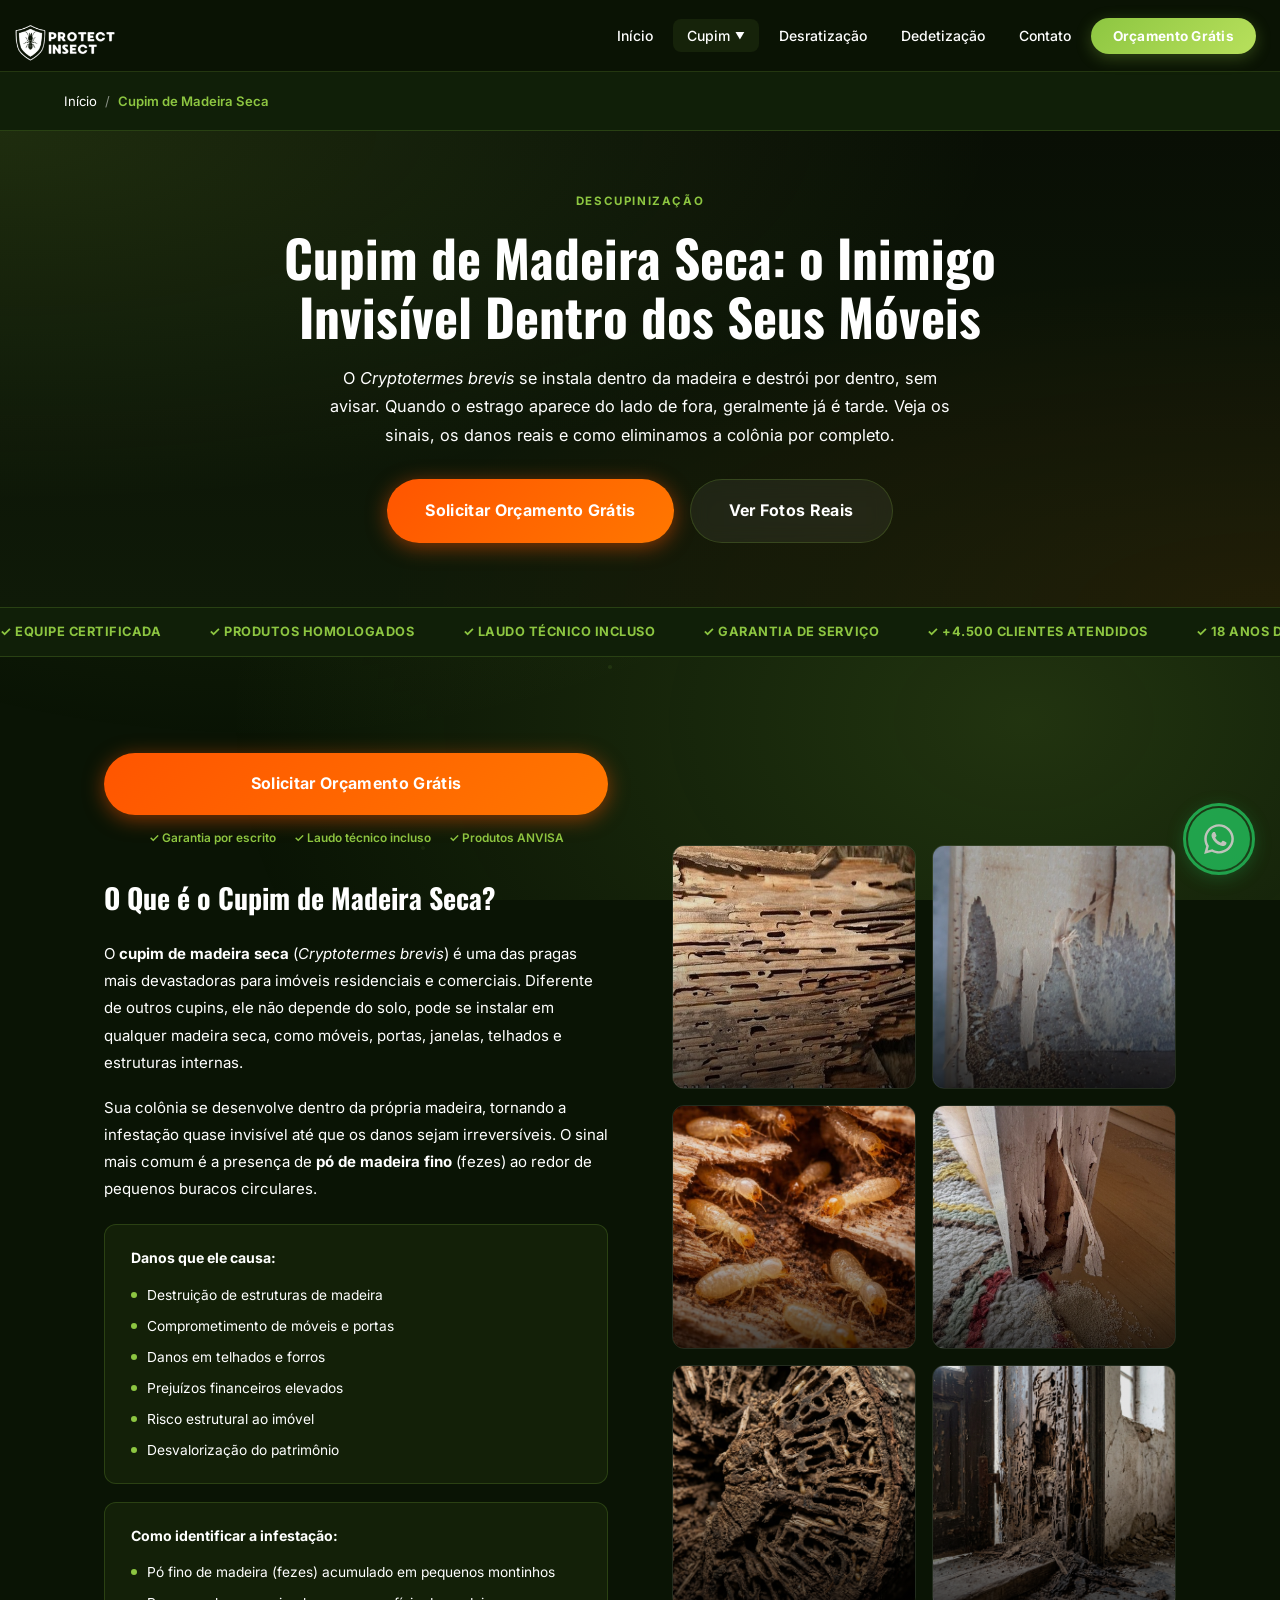
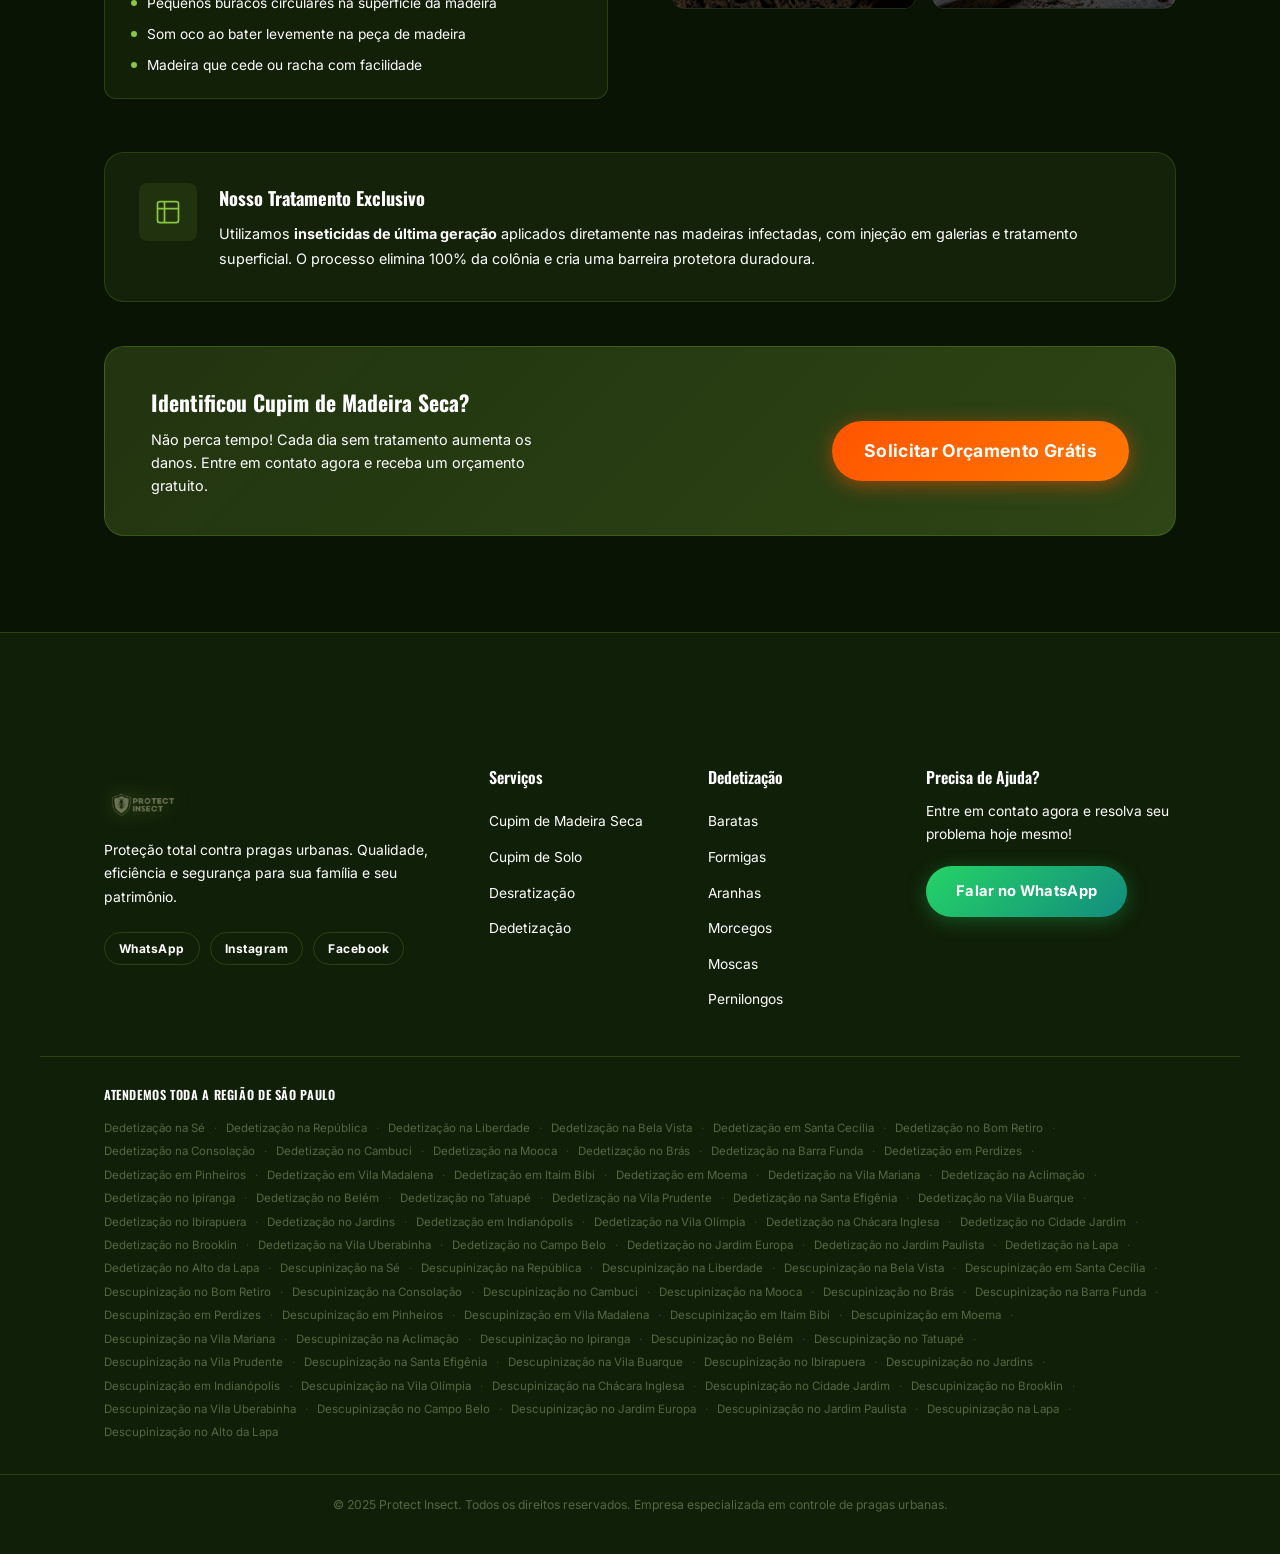
==== cupim-madeira-seca.html @ 9ca58c3e "feat: reestruturacao completa do site multi-pagina Transforma o site de single-page com modais em 5 " ====
<!DOCTYPE html>
<html lang="pt-BR">
<head>
  <!-- Google Tag Manager -->
  <script>(function(w,d,s,l,i){w[l]=w[l]||[];w[l].push({'gtm.start':
  new Date().getTime(),event:'gtm.js'});var f=d.getElementsByTagName(s)[0],
  j=d.createElement(s),dl=l!='dataLayer'?'&l='+l:'';j.async=true;j.src=
  'https://www.googletagmanager.com/gtm.js?id='+i+dl;f.parentNode.insertBefore(j,f);
  })(window,document,'script','dataLayer','GTM-MDX2VTTK');</script>
  <!-- End Google Tag Manager -->
  <meta charset="UTF-8" />
  <meta name="viewport" content="width=device-width, initial-scale=1.0" />
  <title>Cupim de Madeira Seca: Como Identificar e Eliminar | Protect Insect</title>
  <link rel="icon" type="image/png" href="images/logo_oficial.png" />
  <meta name="description" content="Cupim de madeira seca (Cryptotermes brevis): como identificar os sinais, os danos que causa e nosso tratamento especializado com garantia e laudo técnico. Orçamento grátis." />
  <link rel="preconnect" href="https://fonts.googleapis.com" />
  <link rel="preconnect" href="https://fonts.gstatic.com" crossorigin />
  <link href="https://fonts.googleapis.com/css2?family=Inter:wght@300;400;500;600;700;800;900&family=Oswald:wght@400;500;600;700&display=swap" rel="stylesheet" />
  <link rel="stylesheet" href="style.css" />
</head>
<body data-page="madeira-seca">
  <!-- Google Tag Manager (noscript) -->
  <noscript><iframe src="https://www.googletagmanager.com/ns.html?id=GTM-MDX2VTTK"
  height="0" width="0" style="display:none;visibility:hidden"></iframe></noscript>
  <!-- End Google Tag Manager (noscript) -->

  <!-- PARTICLES BACKGROUND -->
  <div id="particles-bg"></div>

  <!-- FLOATING WHATSAPP BUTTON -->
  <a href="https://wa.me/5511972228090?text=Olá! Gostaria de fazer um orçamento." target="_blank" class="whatsapp-float" id="whatsapp-float" title="Fale conosco no WhatsApp">
    <svg xmlns="http://www.w3.org/2000/svg" viewBox="0 0 448 512"><path d="M380.9 97.1C339 55.1 283.2 32 223.9 32c-122.4 0-222 99.6-222 222 0 39.1 10.2 77.3 29.6 111L0 480l117.7-30.9c32.4 17.7 68.9 27 106.1 27h.1c122.3 0 224.1-99.6 224.1-222 0-59.3-25.2-115-67-157zm-157 341.6c-33.2 0-65.7-8.9-94-25.7l-6.7-4-69.8 18.3L72 359.2l-4.4-7c-18.5-29.4-28.2-63.3-28.2-98.2 0-101.7 82.8-184.5 184.6-184.5 49.3 0 95.6 19.2 130.4 54.1 34.8 34.9 56.2 81.2 56.1 130.5 0 101.8-84.9 184.6-186.6 184.6zm101.2-138.2c-5.5-2.8-32.8-16.2-37.9-18-5.1-1.9-8.8-2.8-12.5 2.8-3.7 5.6-14.3 18-17.6 21.8-3.2 3.7-6.5 4.2-12 1.4-32.6-16.3-54-29.1-75.5-66-5.7-9.8 5.7-9.1 16.3-30.3 1.8-3.7.9-6.9-.5-9.7-1.4-2.8-12.5-30.1-17.1-41.2-4.5-10.8-9.1-9.3-12.5-9.5-3.2-.2-6.9-.2-10.6-.2-3.7 0-9.7 1.4-14.8 6.9-5.1 5.6-19.4 19-19.4 46.3 0 27.3 19.9 53.7 22.6 57.4 2.8 3.7 39.1 59.7 94.8 83.8 35.2 15.2 49 16.5 66.6 13.9 10.7-1.6 32.8-13.4 37.4-26.4 4.6-13 4.6-24.1 3.2-26.4-1.3-2.5-5-3.9-10.5-6.6z"/></svg>
    <span class="whatsapp-pulse"></span>
  </a>

  <!-- MOBILE STICKY ACTION BAR -->
  <div class="mobile-action-bar">
    <a href="tel:+5511972228090" class="mobile-action-btn mobile-action-call">
      <svg viewBox="0 0 24 24" fill="none" stroke="currentColor" stroke-width="2"><path d="M22 16.92v3a2 2 0 01-2.18 2 19.79 19.79 0 01-8.63-3.07A19.5 19.5 0 014.5 10.5a19.79 19.79 0 01-3.07-8.67A2 2 0 013.44 2h3a2 2 0 012 1.72c.127.96.361 1.903.7 2.81a2 2 0 01-.45 2.11L7.09 9.91a16 16 0 006 6l1.27-1.27a2 2 0 012.11-.45c.907.339 1.85.573 2.81.7A2 2 0 0122 16.92z"/></svg>
      Ligar Agora
    </a>
    <a href="https://wa.me/5511972228090?text=Olá! Gostaria de fazer um orçamento." target="_blank" class="mobile-action-btn mobile-action-whats">
      <svg xmlns="http://www.w3.org/2000/svg" viewBox="0 0 448 512"><path d="M380.9 97.1C339 55.1 283.2 32 223.9 32c-122.4 0-222 99.6-222 222 0 39.1 10.2 77.3 29.6 111L0 480l117.7-30.9c32.4 17.7 68.9 27 106.1 27h.1c122.3 0 224.1-99.6 224.1-222 0-59.3-25.2-115-67-157zm-157 341.6c-33.2 0-65.7-8.9-94-25.7l-6.7-4-69.8 18.3L72 359.2l-4.4-7c-18.5-29.4-28.2-63.3-28.2-98.2 0-101.7 82.8-184.5 184.6-184.5 49.3 0 95.6 19.2 130.4 54.1 34.8 34.9 56.2 81.2 56.1 130.5 0 101.8-84.9 184.6-186.6 184.6zm101.2-138.2c-5.5-2.8-32.8-16.2-37.9-18-5.1-1.9-8.8-2.8-12.5 2.8-3.7 5.6-14.3 18-17.6 21.8-3.2 3.7-6.5 4.2-12 1.4-32.6-16.3-54-29.1-75.5-66-5.7-9.8 5.7-9.1 16.3-30.3 1.8-3.7.9-6.9-.5-9.7-1.4-2.8-12.5-30.1-17.1-41.2-4.5-10.8-9.1-9.3-12.5-9.5-3.2-.2-6.9-.2-10.6-.2-3.7 0-9.7 1.4-14.8 6.9-5.1 5.6-19.4 19-19.4 46.3 0 27.3 19.9 53.7 22.6 57.4 2.8 3.7 39.1 59.7 94.8 83.8 35.2 15.2 49 16.5 66.6 13.9 10.7-1.6 32.8-13.4 37.4-26.4 4.6-13 4.6-24.1 3.2-26.4-1.3-2.5-5-3.9-10.5-6.6z"/></svg>
      WhatsApp
    </a>
  </div>

  <!-- NAVBAR -->
  <nav class="navbar" id="navbar">
    <div class="nav-container">
      <a href="index.html" class="nav-logo">
        <img src="images/logo_oficial.png" alt="Protect Insect" class="logo-img" style="height: 60px; filter: invert(1) grayscale(1) brightness(2); mix-blend-mode: screen; transform: scale(1.5) translateY(-8px);" />
      </a>
      <button class="hamburger" id="hamburger" aria-label="Menu">
        <span></span><span></span><span></span>
      </button>
      <ul class="nav-links" id="nav-links">
        <li><a href="index.html" class="nav-link">Início</a></li>
        <li class="dropdown" id="cupim-dropdown">
          <button class="nav-link dropdown-btn active" id="cupim-btn">
            Cupim <span class="arrow">&#9660;</span>
          </button>
          <div class="dropdown-menu" id="cupim-menu">
            <a href="cupim-madeira-seca.html" class="dropdown-item">
              <div>
                <strong>Cupim de Madeira Seca</strong>
                <small>Tratamento específico para madeira</small>
              </div>
            </a>
            <a href="cupim-solo.html" class="dropdown-item">
              <div>
                <strong>Cupim de Solo</strong>
                <small>Eliminação de cupins subterrâneos</small>
              </div>
            </a>
          </div>
        </li>
        <li><a href="desratizacao.html" class="nav-link">Desratização</a></li>
        <li><a href="dedetizacao.html" class="nav-link">Dedetização</a></li>
        <li><a href="index.html#contato" class="nav-link">Contato</a></li>
        <li>
          <a href="https://wa.me/5511972228090?text=Olá! Gostaria de fazer um orçamento." target="_blank" class="nav-cta">
            Orçamento Grátis
          </a>
        </li>
      </ul>
    </div>
    <div class="nav-overlay" id="nav-overlay"></div>
  </nav>

  <!-- BREADCRUMB -->
  <nav class="breadcrumb">
    <div class="breadcrumb-inner">
      <a href="index.html">Início</a><span class="breadcrumb-sep">/</span><span class="breadcrumb-current">Cupim de Madeira Seca</span>
    </div>
  </nav>

  <!-- PAGE HERO -->
  <section class="page-hero">
    <div class="page-hero-inner">
      <span class="section-tag">DESCUPINIZAÇÃO</span>
      <h1>Cupim de Madeira Seca: o Inimigo Invisível Dentro dos Seus Móveis</h1>
      <p>O <em>Cryptotermes brevis</em> se instala dentro da madeira e destrói por dentro, sem avisar. Quando o estrago aparece do lado de fora, geralmente já é tarde. Veja os sinais, os danos reais e como eliminamos a colônia por completo.</p>
      <div class="hero-buttons" style="justify-content:center;">
        <a href="https://wa.me/5511972228090?text=Olá! Preciso de um orçamento para cupim de madeira seca." target="_blank" class="btn btn-primary btn-large btn-glow btn-pulse">Solicitar Orçamento Grátis</a>
        <a href="#galeria" class="btn btn-secondary btn-large">Ver Fotos Reais</a>
      </div>
    </div>
  </section>

  <!-- TRUST TICKER -->
  <div class="trust-ticker">
    <div class="trust-ticker-track">
      <span class="trust-item">✓ Equipe Certificada</span>
      <span class="trust-item">✓ Produtos Homologados</span>
      <span class="trust-item">✓ Laudo Técnico Incluso</span>
      <span class="trust-item">✓ Garantia de Serviço</span>
      <span class="trust-item">✓ +4.500 Clientes Atendidos</span>
      <span class="trust-item">✓ 18 Anos de Experiência</span>
      <span class="trust-item">✓ Atendimento 24h</span>
      <span class="trust-item">✓ Equipe Certificada</span>
      <span class="trust-item">✓ Produtos Homologados</span>
      <span class="trust-item">✓ Laudo Técnico Incluso</span>
      <span class="trust-item">✓ Garantia de Serviço</span>
      <span class="trust-item">✓ +4.500 Clientes Atendidos</span>
      <span class="trust-item">✓ 18 Anos de Experiência</span>
      <span class="trust-item">✓ Atendimento 24h</span>
    </div>
  </div>

  <!-- MAIN CONTENT -->
  <section class="pest-section">
    <div class="section-container">
      <div class="pest-info-grid">
        <div class="pest-info-text scroll-reveal-left" data-delay="100">
          <div class="sticky-cta">
            <a href="https://wa.me/5511972228090?text=Olá! Preciso de um orçamento para cupim de madeira seca." target="_blank" class="btn btn-primary btn-large btn-glow btn-pulse btn-full">
              Solicitar Orçamento Grátis
            </a>
            <div class="sticky-cta-trust">
              <span>✓ Garantia por escrito</span>
              <span>✓ Laudo técnico incluso</span>
              <span>✓ Produtos ANVISA</span>
            </div>
          </div>
          <h3>O Que é o Cupim de Madeira Seca?</h3>
          <p>O <strong>cupim de madeira seca</strong> (<em>Cryptotermes brevis</em>) é uma das pragas mais devastadoras para imóveis residenciais e comerciais. Diferente de outros cupins, ele não depende do solo, pode se instalar em qualquer madeira seca, como móveis, portas, janelas, telhados e estruturas internas.</p>
          <p>Sua colônia se desenvolve dentro da própria madeira, tornando a infestação quase invisível até que os danos sejam irreversíveis. O sinal mais comum é a presença de <strong>pó de madeira fino</strong> (fezes) ao redor de pequenos buracos circulares.</p>

          <div class="damage-list">
            <h4>Danos que ele causa:</h4>
            <ul>
              <li>Destruição de estruturas de madeira</li>
              <li>Comprometimento de móveis e portas</li>
              <li>Danos em telhados e forros</li>
              <li>Prejuízos financeiros elevados</li>
              <li>Risco estrutural ao imóvel</li>
              <li>Desvalorização do patrimônio</li>
            </ul>
          </div>

          <div class="damage-list" style="margin-top: 18px;">
            <h4>Como identificar a infestação:</h4>
            <ul>
              <li>Pó fino de madeira (fezes) acumulado em pequenos montinhos</li>
              <li>Pequenos buracos circulares na superfície da madeira</li>
              <li>Som oco ao bater levemente na peça de madeira</li>
              <li>Madeira que cede ou racha com facilidade</li>
            </ul>
          </div>
        </div>

        <div class="pest-images scroll-reveal-right" data-delay="200">
          <div class="pest-photo-grid" id="galeria">
            <div class="pest-photo">
              <img src="images/cupim_novo_1.jpg" alt="Danos em madeira" />
            </div>
            <div class="pest-photo">
              <img src="images/cupim_novo_2.jpg" alt="Danos em estruturas" />
            </div>
            <div class="pest-photo">
              <img src="images/cupim_novo_3.jpg" alt="Cupins na madeira" />
            </div>
            <div class="pest-photo">
              <img src="images/cupim_novo_4.jpg" alt="Danos em porta" />
            </div>
            <div class="pest-photo">
              <img src="images/madeira_atacada.jpg" alt="Madeira severamente atacada" />
            </div>
            <div class="pest-photo">
              <img src="images/portas_janelas.jpg" alt="Portas e janelas atacadas por cupim" />
            </div>
          </div>
        </div>
      </div>

      <div class="treatment-card scroll-reveal-up">
        <div class="treatment-icon">
          <svg viewBox="0 0 24 24" fill="none" stroke="currentColor" stroke-width="1.5"><path d="M9 3H5a2 2 0 00-2 2v4m6-6h10a2 2 0 012 2v4M9 3v18m0 0h10a2 2 0 002-2V9M9 21H5a2 2 0 01-2-2V9m0 0h18"/></svg>
        </div>
        <div class="treatment-content">
          <h4>Nosso Tratamento Exclusivo</h4>
          <p>Utilizamos <strong>inseticidas de última geração</strong> aplicados diretamente nas madeiras infectadas, com injeção em galerias e tratamento superficial. O processo elimina 100% da colônia e cria uma barreira protetora duradoura.</p>
        </div>
      </div>

      <div class="cta-section scroll-reveal-up">
        <div class="cta-content">
          <h3>Identificou Cupim de Madeira Seca?</h3>
          <p>Não perca tempo! Cada dia sem tratamento aumenta os danos. Entre em contato agora e receba um orçamento gratuito.</p>
        </div>
        <a href="https://wa.me/5511972228090?text=Olá! Preciso de um orçamento para cupim de madeira seca." target="_blank" class="btn btn-primary btn-large btn-glow btn-pulse" style="margin-top: 20px; font-size: 1.1rem; padding: 16px 32px;">
          Solicitar Orçamento Grátis
        </a>
      </div>
    </div>
  </section>

  <!-- LIGHTBOX -->
  <div class="lightbox-overlay" id="lightbox">
    <button type="button" class="lightbox-close" id="lightbox-close" aria-label="Fechar">×</button>
    <button type="button" class="lightbox-nav lightbox-prev" id="lightbox-prev" aria-label="Anterior">‹</button>
    <img class="lightbox-img" id="lightbox-img" src="" alt="" />
    <button type="button" class="lightbox-nav lightbox-next" id="lightbox-next" aria-label="Próxima">›</button>
  </div>

  <!-- FOOTER -->
  <footer class="footer">
    <div class="footer-container">
      <div class="footer-brand">
        <img src="images/logo_oficial.png" alt="Protect Insect" class="footer-logo" />
        <p>Proteção total contra pragas urbanas. Qualidade, eficiência e segurança para sua família e seu patrimônio.</p>
        <div class="footer-social">
          <a href="https://wa.me/5511972228090" target="_blank" class="social-link whatsapp">WhatsApp</a>
          <a href="#" class="social-link instagram">Instagram</a>
          <a href="#" class="social-link facebook">Facebook</a>
        </div>
      </div>
      <div class="footer-links">
        <h4>Serviços</h4>
        <ul>
          <li><a href="cupim-madeira-seca.html">Cupim de Madeira Seca</a></li>
          <li><a href="cupim-solo.html">Cupim de Solo</a></li>
          <li><a href="desratizacao.html">Desratização</a></li>
          <li><a href="dedetizacao.html">Dedetização</a></li>
        </ul>
      </div>
      <div class="footer-links">
        <h4>Dedetização</h4>
        <ul>
          <li><a href="dedetizacao.html#barata">Baratas</a></li>
          <li><a href="dedetizacao.html#formiga">Formigas</a></li>
          <li><a href="dedetizacao.html#aranha">Aranhas</a></li>
          <li><a href="dedetizacao.html#morcego">Morcegos</a></li>
          <li><a href="dedetizacao.html#mosca">Moscas</a></li>
          <li><a href="dedetizacao.html#pernilongo">Pernilongos</a></li>
        </ul>
      </div>
      <div class="footer-cta">
        <h4>Precisa de Ajuda?</h4>
        <p>Entre em contato agora e resolva seu problema hoje mesmo!</p>
        <a href="https://wa.me/5511972228090?text=Olá! Preciso de ajuda com controle de pragas." target="_blank" class="btn btn-whatsapp">
          Falar no WhatsApp
        </a>
      </div>
    </div>

    <div class="footer-seo-links">
      <h4>Atendemos Toda a Região de São Paulo</h4>
      <div class="footer-seo-list">
            <a href="dedetizacao.html">Dedetização na Sé</a>
            <a href="dedetizacao.html">Dedetização na República</a>
            <a href="dedetizacao.html">Dedetização na Liberdade</a>
            <a href="dedetizacao.html">Dedetização na Bela Vista</a>
            <a href="dedetizacao.html">Dedetização em Santa Cecília</a>
            <a href="dedetizacao.html">Dedetização no Bom Retiro</a>
            <a href="dedetizacao.html">Dedetização na Consolação</a>
            <a href="dedetizacao.html">Dedetização no Cambuci</a>
            <a href="dedetizacao.html">Dedetização na Mooca</a>
            <a href="dedetizacao.html">Dedetização no Brás</a>
            <a href="dedetizacao.html">Dedetização na Barra Funda</a>
            <a href="dedetizacao.html">Dedetização em Perdizes</a>
            <a href="dedetizacao.html">Dedetização em Pinheiros</a>
            <a href="dedetizacao.html">Dedetização em Vila Madalena</a>
            <a href="dedetizacao.html">Dedetização em Itaim Bibi</a>
            <a href="dedetizacao.html">Dedetização em Moema</a>
            <a href="dedetizacao.html">Dedetização na Vila Mariana</a>
            <a href="dedetizacao.html">Dedetização na Aclimação</a>
            <a href="dedetizacao.html">Dedetização no Ipiranga</a>
            <a href="dedetizacao.html">Dedetização no Belém</a>
            <a href="dedetizacao.html">Dedetização no Tatuapé</a>
            <a href="dedetizacao.html">Dedetização na Vila Prudente</a>
            <a href="dedetizacao.html">Dedetização na Santa Efigênia</a>
            <a href="dedetizacao.html">Dedetização na Vila Buarque</a>
            <a href="dedetizacao.html">Dedetização no Ibirapuera</a>
            <a href="dedetizacao.html">Dedetização no Jardins</a>
            <a href="dedetizacao.html">Dedetização em Indianópolis</a>
            <a href="dedetizacao.html">Dedetização na Vila Olímpia</a>
            <a href="dedetizacao.html">Dedetização na Chácara Inglesa</a>
            <a href="dedetizacao.html">Dedetização no Cidade Jardim</a>
            <a href="dedetizacao.html">Dedetização no Brooklin</a>
            <a href="dedetizacao.html">Dedetização na Vila Uberabinha</a>
            <a href="dedetizacao.html">Dedetização no Campo Belo</a>
            <a href="dedetizacao.html">Dedetização no Jardim Europa</a>
            <a href="dedetizacao.html">Dedetização no Jardim Paulista</a>
            <a href="dedetizacao.html">Dedetização na Lapa</a>
            <a href="dedetizacao.html">Dedetização no Alto da Lapa</a>
            <a href="cupim-madeira-seca.html">Descupinização na Sé</a>
            <a href="cupim-madeira-seca.html">Descupinização na República</a>
            <a href="cupim-madeira-seca.html">Descupinização na Liberdade</a>
            <a href="cupim-madeira-seca.html">Descupinização na Bela Vista</a>
            <a href="cupim-madeira-seca.html">Descupinização em Santa Cecília</a>
            <a href="cupim-madeira-seca.html">Descupinização no Bom Retiro</a>
            <a href="cupim-madeira-seca.html">Descupinização na Consolação</a>
            <a href="cupim-madeira-seca.html">Descupinização no Cambuci</a>
            <a href="cupim-madeira-seca.html">Descupinização na Mooca</a>
            <a href="cupim-madeira-seca.html">Descupinização no Brás</a>
            <a href="cupim-madeira-seca.html">Descupinização na Barra Funda</a>
            <a href="cupim-madeira-seca.html">Descupinização em Perdizes</a>
            <a href="cupim-madeira-seca.html">Descupinização em Pinheiros</a>
            <a href="cupim-madeira-seca.html">Descupinização em Vila Madalena</a>
            <a href="cupim-madeira-seca.html">Descupinização em Itaim Bibi</a>
            <a href="cupim-madeira-seca.html">Descupinização em Moema</a>
            <a href="cupim-madeira-seca.html">Descupinização na Vila Mariana</a>
            <a href="cupim-madeira-seca.html">Descupinização na Aclimação</a>
            <a href="cupim-madeira-seca.html">Descupinização no Ipiranga</a>
            <a href="cupim-madeira-seca.html">Descupinização no Belém</a>
            <a href="cupim-madeira-seca.html">Descupinização no Tatuapé</a>
            <a href="cupim-madeira-seca.html">Descupinização na Vila Prudente</a>
            <a href="cupim-madeira-seca.html">Descupinização na Santa Efigênia</a>
            <a href="cupim-madeira-seca.html">Descupinização na Vila Buarque</a>
            <a href="cupim-madeira-seca.html">Descupinização no Ibirapuera</a>
            <a href="cupim-madeira-seca.html">Descupinização no Jardins</a>
            <a href="cupim-madeira-seca.html">Descupinização em Indianópolis</a>
            <a href="cupim-madeira-seca.html">Descupinização na Vila Olímpia</a>
            <a href="cupim-madeira-seca.html">Descupinização na Chácara Inglesa</a>
            <a href="cupim-madeira-seca.html">Descupinização no Cidade Jardim</a>
            <a href="cupim-madeira-seca.html">Descupinização no Brooklin</a>
            <a href="cupim-madeira-seca.html">Descupinização na Vila Uberabinha</a>
            <a href="cupim-madeira-seca.html">Descupinização no Campo Belo</a>
            <a href="cupim-madeira-seca.html">Descupinização no Jardim Europa</a>
            <a href="cupim-madeira-seca.html">Descupinização no Jardim Paulista</a>
            <a href="cupim-madeira-seca.html">Descupinização na Lapa</a>
            <a href="cupim-madeira-seca.html">Descupinização no Alto da Lapa</a>
      </div>
    </div>

    <div class="footer-bottom">
      <p>&copy; 2025 Protect Insect. Todos os direitos reservados. Empresa especializada em controle de pragas urbanas.</p>
    </div>
  </footer>

  <script src="script.js"></script>
</body>
</html>
---- style.css ----
/* =============================================
   PROTECT INSECT – PREMIUM STYLESHEET v2
   Color Palette: Olive Green, White, Dark
   ============================================= */

:root {
  --primary:        #FF5500; /* Laranja bem chamativo */
  --primary-dark:   #CC4400;
  --primary-light:  #FF7700;
  --primary-glow:   rgba(255, 85, 0, 0.5);
  --accent:         #8dc641;
  --accent-light:   #b8e05c;
  --dark:           #0a1405; /* Unified dark green background */
  --dark-2:         #101f08;
  --dark-3:         #172c0b;
  --text-light:     #ffffff; /* All text white */
  --text-muted:     #ffffff; /* All text white */
  --white:          #ffffff;
  --whatsapp:       #25D366;
  --whatsapp-dark:  #128C7E;
  --danger:         #e05555;
  --warning:        #e0a840;
  --card-bg:        rgba(26, 45, 15, 0.85);
  --glass:          rgba(255, 255, 255, 0.06);
  --border:         rgba(141, 198, 65, 0.2);
  --shadow-lg:      0 20px 60px rgba(0,0,0,0.5);
  --shadow-card:    0 8px 32px rgba(0,0,0,0.3);
  --radius-lg:      20px;
  --radius-md:      12px;
  --radius-sm:      8px;
  --transition:     0.35s cubic-bezier(0.4, 0, 0.2, 1);
  --font-main:      'Inter', sans-serif;
  --font-display:   'Oswald', sans-serif;
}

*, *::before, *::after { box-sizing: border-box; margin: 0; padding: 0; }
html { scroll-behavior: smooth; }
body {
  font-family: var(--font-main);
  background-color: var(--dark);
  color: var(--text-light);
  overflow-x: hidden;
  line-height: 1.6;
}
a { text-decoration: none; color: inherit; }
img { max-width: 100%; display: block; }

/* =============================================
   PARTICLES BACKGROUND
   ============================================= */
#particles-bg {
  position: fixed;
  inset: 0;
  z-index: 0;
  pointer-events: none;
  overflow: hidden;
}
#particles-bg::before {
  content: '';
  position: absolute;
  inset: 0;
  background:
    radial-gradient(ellipse at 20% 20%, rgba(141,198,65,0.15) 0%, transparent 55%),
    radial-gradient(ellipse at 80% 80%, rgba(141,198,65,0.18) 0%, transparent 55%);
  animation: bgPulse 9s ease-in-out infinite alternate;
}
@keyframes bgPulse {
  from { opacity: 0.6; }
  to   { opacity: 1; }
}
nav, section, footer { position: relative; z-index: 1; }

/* =============================================
   SCROLL ANIMATIONS
   ============================================= */

/* --- Base hidden state --- */
.scroll-reveal,
.scroll-reveal-up,
.scroll-reveal-left,
.scroll-reveal-right {
  opacity: 0;
  will-change: opacity, transform;
  transition: opacity 0.75s cubic-bezier(0.4, 0, 0.2, 1),
              transform 0.75s cubic-bezier(0.4, 0, 0.2, 1);
}

.scroll-reveal       { transform: translateY(24px); }
.scroll-reveal-up    { transform: translateY(40px); }
.scroll-reveal-left  { transform: translateX(-50px); }
.scroll-reveal-right { transform: translateX(50px); }

/* --- Visible state --- */
.scroll-reveal.in-view,
.scroll-reveal-up.in-view,
.scroll-reveal-left.in-view,
.scroll-reveal-right.in-view {
  opacity: 1;
  transform: none;
}

/* --- Titles: slide in from the side and settle in place --- */
.reveal-title {
  opacity: 0;
  transform: translateX(-70px);
  will-change: opacity, transform;
  transition: opacity 0.85s cubic-bezier(0.16, 1, 0.3, 1),
              transform 0.85s cubic-bezier(0.16, 1, 0.3, 1);
}
.reveal-title.in-view {
  opacity: 1;
  transform: none;
}

/* --- Stagger delays --- */
[data-delay="0"]   { transition-delay: 0ms; }
[data-delay="100"] { transition-delay: 100ms; }
[data-delay="200"] { transition-delay: 200ms; }
[data-delay="300"] { transition-delay: 300ms; }
[data-delay="400"] { transition-delay: 400ms; }
[data-delay="500"] { transition-delay: 500ms; }
[data-delay="600"] { transition-delay: 600ms; }
[data-delay="700"] { transition-delay: 700ms; }
[data-delay="800"] { transition-delay: 800ms; }

/* Hero entrance — staggered slide-in triggered on page load */
.hero-reveal {
  opacity: 0;
  transform: translateX(-70px);
  will-change: opacity, transform;
  transition: opacity 0.85s cubic-bezier(0.16, 1, 0.3, 1),
              transform 0.85s cubic-bezier(0.16, 1, 0.3, 1);
}
.hero-reveal.in-view {
  opacity: 1;
  transform: none;
}

/* =============================================
   FLOATING WHATSAPP BUTTON
   ============================================= */
.whatsapp-float {
  position: fixed;
  bottom: 30px; right: 30px;
  width: 62px; height: 62px;
  background: var(--whatsapp);
  border-radius: 50%;
  display: flex;
  align-items: center;
  justify-content: center;
  z-index: 9999;
  box-shadow: 0 4px 22px rgba(37,211,102,0.5);
  transition: transform var(--transition), box-shadow var(--transition);
}
.whatsapp-float svg { width: 34px; height: 34px; fill: white; }
.whatsapp-float:hover {
  transform: scale(1.1);
  box-shadow: 0 8px 32px rgba(37,211,102,0.7);
}
.whatsapp-pulse {
  position: absolute;
  inset: -5px;
  border-radius: 50%;
  border: 3px solid var(--whatsapp);
  animation: pulseRing 2.2s ease-out infinite;
}
@keyframes pulseRing {
  0%   { transform: scale(1); opacity: 0.8; }
  100% { transform: scale(1.75); opacity: 0; }
}

/* Mobile sticky call/WhatsApp bar */
.mobile-action-bar {
  display: none;
  position: fixed;
  left: 0; right: 0; bottom: 0;
  z-index: 9997;
  background: rgba(8,14,4,0.98);
  backdrop-filter: blur(20px);
  -webkit-backdrop-filter: blur(20px);
  border-top: 1px solid var(--border);
  box-shadow: 0 -8px 30px rgba(0,0,0,0.4);
}
.mobile-action-btn {
  flex: 1;
  display: flex;
  align-items: center;
  justify-content: center;
  gap: 8px;
  padding: 15px 10px;
  font-size: 0.86rem;
  font-weight: 700;
  color: var(--white);
}
.mobile-action-btn svg { width: 18px; height: 18px; }
.mobile-action-call { background: rgba(255,85,0,0.12); }
.mobile-action-call svg { stroke: var(--primary); }
.mobile-action-whats { background: rgba(37,211,102,0.14); border-left: 1px solid var(--border); }
.mobile-action-whats svg { fill: var(--whatsapp); width: 20px; height: 20px; }

@media (max-width: 640px) {
  .mobile-action-bar { display: flex; }
  .whatsapp-float { display: none; }
  body { padding-bottom: 58px; }
}

/* =============================================
   NAVBAR
   ============================================= */
.navbar {
  position: fixed;
  top: 0; left: 0; right: 0;
  z-index: 1000;
  padding: 0 24px;
  height: 72px;
  background: rgba(10, 18, 5, 0.9);
  backdrop-filter: blur(20px);
  -webkit-backdrop-filter: blur(20px);
  border-bottom: 1px solid var(--border);
  transition: background var(--transition), box-shadow var(--transition), transform var(--transition);
}
.navbar.scrolled {
  background: rgba(8, 14, 4, 0.98);
  box-shadow: 0 4px 30px rgba(0,0,0,0.5);
}
.nav-container {
  max-width: 1300px;
  margin: 0 auto;
  height: 100%;
  display: flex;
  align-items: center;
  justify-content: space-between;
  gap: 16px;
}
.nav-logo { display: flex; align-items: center; }
.logo-img {
  height: 52px;
  width: auto;
  /* Remove white background – show transparent PNG */
  filter: drop-shadow(0 0 12px rgba(141,198,65,0.35));
  transition: filter var(--transition);
}
.logo-img:hover { filter: drop-shadow(0 0 22px rgba(141,198,65,0.65)); }

.nav-links {
  display: flex;
  align-items: center;
  gap: 6px;
  list-style: none;
}
.nav-overlay { display: none; }
.nav-link {
  font-size: 0.875rem;
  font-weight: 500;
  color: var(--text-muted);
  padding: 8px 14px;
  border-radius: var(--radius-sm);
  cursor: pointer;
  transition: color var(--transition), background var(--transition);
  border: none;
  background: none;
  white-space: nowrap;
  font-family: var(--font-main);
}
.nav-link:hover, .nav-link.active {
  color: var(--white);
  background: rgba(141,198,65,0.09);
}
.nav-cta {
  font-size: 0.85rem;
  font-weight: 700;
  color: var(--white);
  background: linear-gradient(135deg, var(--accent), var(--accent-light));
  padding: 10px 22px;
  border-radius: 50px;
  white-space: nowrap;
  transition: transform var(--transition), box-shadow var(--transition);
  box-shadow: 0 4px 16px rgba(141,198,65,0.3);
  letter-spacing: 0.02em;
}
.nav-cta:hover {
  transform: translateY(-2px);
  box-shadow: 0 8px 28px rgba(141,198,65,0.5);
}

/* Dropdown */
.dropdown { position: relative; }
.dropdown-btn {
  display: flex; align-items: center; gap: 5px;
  cursor: pointer;
}
.arrow { font-size: 0.6rem; transition: transform 0.25s; display: inline-block; }
.dropdown.open .arrow { transform: rotate(180deg); }

.dropdown-menu {
  position: absolute;
  top: calc(100% + 14px);
  left: 0;
  min-width: 270px;
  background: rgba(16, 28, 8, 0.98);
  border: 1px solid var(--border);
  border-radius: var(--radius-md);
  overflow: hidden;
  opacity: 0;
  visibility: hidden;
  transform: translateY(-8px);
  transition: all 0.25s ease;
  backdrop-filter: blur(20px);
  box-shadow: var(--shadow-lg);
  z-index: 100;
}
.dropdown.open .dropdown-menu {
  opacity: 1;
  visibility: visible;
  transform: none;
}
.dropdown-item {
  display: flex;
  align-items: center;
  gap: 14px;
  padding: 16px 20px;
  color: var(--text-light);
  transition: background var(--transition), color var(--transition);
  border-bottom: 1px solid var(--border);
}
.dropdown-item:last-child { border-bottom: none; }
.dropdown-item:hover {
  background: rgba(141,198,65,0.09);
  color: var(--white);
}
.dropdown-icon-box {
  width: 40px; height: 40px;
  display: flex; align-items: center; justify-content: center;
  background: var(--glass);
  border-radius: var(--radius-sm);
  flex-shrink: 0;
}
.dropdown-icon-box svg { width: 20px; height: 20px; }
.dropdown-item strong { display: block; font-size: 0.88rem; font-weight: 600; }
.dropdown-item small  { font-size: 0.74rem; color: var(--text-muted); }

/* Hamburger */
.hamburger {
  display: none;
  flex-direction: column;
  gap: 5px;
  padding: 8px;
  background: none; border: none; cursor: pointer; z-index: 1001;
}
.hamburger span {
  width: 24px; height: 2px;
  background: var(--accent);
  border-radius: 2px;
  transition: all 0.3s;
  display: block;
}
.hamburger.open span:nth-child(1) { transform: rotate(45deg) translate(5px, 5px); }
.hamburger.open span:nth-child(2) { opacity: 0; }
.hamburger.open span:nth-child(3) { transform: rotate(-45deg) translate(5px, -5px); }

/* =============================================
   HERO
   ============================================= */
.hero {
  min-height: 100vh;
  display: flex;
  align-items: center;
  justify-content: center;
  padding: 100px 10% 70px;
  gap: 60px;
  position: relative;
  overflow: hidden;
  background:
    radial-gradient(ellipse at 0% 55%, rgba(141,198,65,0.18) 0%, transparent 50%),
    radial-gradient(ellipse at 100% 20%, rgba(141,198,65,0.14) 0%, transparent 50%),
    linear-gradient(180deg, #090f05 0%, #0f1a08 100%);
}

/* Real termite video background */
.hero-video-bg {
  position: absolute;
  inset: 0;
  z-index: 0;
  overflow: hidden;
}
.hero-video-bg video {
  width: 100%;
  height: 100%;
  object-fit: cover;
  filter: saturate(0.85) brightness(0.85);
}
/* Dark scrim so the hero text stays sharp and readable no matter what
   is playing behind it — strongest where the text sits (left side). */
.hero-video-overlay {
  position: absolute;
  inset: 0;
  z-index: 1;
  background:
    linear-gradient(100deg, rgba(6,11,4,0.95) 0%, rgba(6,11,4,0.88) 30%, rgba(6,11,4,0.6) 55%, rgba(6,11,4,0.32) 100%),
    linear-gradient(0deg, rgba(6,11,4,0.55) 0%, rgba(6,11,4,0) 28%, rgba(6,11,4,0) 72%, rgba(6,11,4,0.55) 100%);
}

/* Animated line grid */
.hero-bg-lines {
  position: absolute;
  inset: 0;
  z-index: 2;
  pointer-events: none;
  overflow: hidden;
}
.bg-line {
  position: absolute;
  top: 0; bottom: 0;
  width: 1px;
  background: linear-gradient(180deg, transparent 0%, rgba(141,198,65,0.06) 50%, transparent 100%);
  animation: linePulse 5s ease-in-out infinite;
}
.bg-line:nth-child(1) { left: 20%; animation-delay: 0s; }
.bg-line:nth-child(2) { left: 40%; animation-delay: 1s; }
.bg-line:nth-child(3) { left: 60%; animation-delay: 2s; }
.bg-line:nth-child(4) { left: 80%; animation-delay: 3s; }
.bg-line:nth-child(5) { left: 10%; animation-delay: 4s; }
@keyframes linePulse {
  0%, 100% { opacity: 0.3; }
  50%       { opacity: 1; }
}

/* Decorative crawling termites */
.termite-trail {
  position: absolute;
  left: 0; right: 0; bottom: 4px;
  height: 26px;
  overflow: visible;
  pointer-events: none;
  z-index: 4;
}
.crawling-termite {
  position: absolute;
  bottom: 0;
  width: 32px;
  height: auto;
  fill: rgba(141,198,65,0.55);
  animation-name: termiteCrawl, termiteBob;
  animation-timing-function: linear, ease-in-out;
  animation-iteration-count: infinite, infinite;
  animation-direction: normal, alternate;
}
.crawling-termite .termite-legs {
  fill: none;
  stroke: rgba(141,198,65,0.55);
  stroke-width: 1.4;
  stroke-linecap: round;
}
.crawling-termite .termite-antenna {
  fill: none;
  stroke: rgba(141,198,65,0.55);
  stroke-width: 1;
  stroke-linecap: round;
}
.crawling-termite.t1 { top: 0;   width: 32px; animation-duration: 24s, 0.34s; animation-delay: 0s, 0s; }
.crawling-termite.t2 { top: 7px; width: 24px; opacity: 0.85; animation-duration: 29s, 0.3s;  animation-delay: -9s, 0s; }
.crawling-termite.t3 { top: 3px; width: 19px; opacity: 0.65; animation-duration: 34s, 0.4s;  animation-delay: -19s, 0s; }

@keyframes termiteCrawl {
  from { left: -8%; }
  to   { left: 106%; }
}
@keyframes termiteBob {
  from { transform: translateY(0); }
  to   { transform: translateY(-2px); }
}

.hero-content { flex: 1; max-width: 720px; position: relative; z-index: 3; }

.hero-badge {
  display: inline-block;
  font-size: 0.78rem;
  font-weight: 600;
  letter-spacing: 0.06em;
  color: var(--white);
  margin-bottom: 28px;
  text-transform: uppercase;
  text-shadow: 0 2px 10px rgba(0,0,0,0.65);
}

.hero-title {
  font-family: var(--font-display);
  font-size: clamp(2.2rem, 5vw, 3.8rem);
  font-weight: 700;
  line-height: 1.1;
  color: var(--white);
  margin-bottom: 22px;
  letter-spacing: -0.02em;
  text-shadow: 0 3px 16px rgba(0,0,0,0.65);
}
.highlight-text {
  color: var(--white);
}
@keyframes gradientShift {
  0%, 100% { background-position: 0% 50%; }
  50%       { background-position: 100% 50%; }
}

.hero-subtitle {
  font-size: 1.05rem;
  color: var(--text-muted);
  line-height: 1.75;
  margin-bottom: 36px;
  max-width: 520px;
  text-shadow: 0 2px 10px rgba(0,0,0,0.6);
}
.hero-subtitle strong { color: var(--white); }

/* Stats */
.hero-stats {
  display: flex;
  align-items: center;
  gap: 28px;
  margin-bottom: 40px;
  flex-wrap: wrap;
}
.stat-item { display: flex; flex-direction: column; align-items: center; gap: 4px; }
.stat-number, .stat-plus {
  font-family: var(--font-display);
  font-size: 2rem;
  font-weight: 700;
  color: var(--white);
  line-height: 1;
  display: inline;
  text-shadow: 0 2px 10px rgba(0,0,0,0.65);
}
.stat-label {
  font-size: 0.72rem;
  color: var(--text-muted);
  text-align: center;
  max-width: 80px;
  line-height: 1.3;
  text-shadow: 0 2px 8px rgba(0,0,0,0.65);
}
.stat-divider { width: 1px; height: 42px; background: var(--border); }

.hero-buttons { display: flex; gap: 16px; flex-wrap: wrap; }


/* =============================================
   BUTTONS
   ============================================= */
.btn {
  display: inline-flex;
  align-items: center;
  gap: 10px;
  font-size: 0.92rem;
  font-weight: 700;
  padding: 14px 30px;
  border-radius: 50px;
  cursor: pointer;
  border: none;
  text-decoration: none;
  transition: all var(--transition);
  position: relative;
  overflow: hidden;
  white-space: nowrap;
  letter-spacing: 0.02em;
}
.btn::after {
  content: '';
  position: absolute;
  top: 0; left: -60%;
  width: 40%; height: 100%;
  background: linear-gradient(120deg, transparent 0%, rgba(255,255,255,0.35) 50%, transparent 100%);
  transform: skewX(-20deg);
  transition: left 0.65s cubic-bezier(0.4, 0, 0.2, 1);
  pointer-events: none;
}
.btn:hover::after { left: 130%; }

.btn-primary {
  background: linear-gradient(135deg, var(--primary) 0%, var(--primary-light) 100%);
  color: var(--white);
  box-shadow: 0 4px 20px var(--primary-glow);
}
.btn-primary:hover {
  transform: translateY(-3px);
  box-shadow: 0 10px 36px var(--primary-glow);
}
.btn-secondary {
  background: var(--glass);
  color: var(--text-light);
  border: 1px solid var(--border);
  backdrop-filter: blur(10px);
}
.btn-secondary:hover {
  transform: translateY(-3px);
  border-color: var(--white);
  color: var(--white);
}
.btn-whatsapp {
  background: linear-gradient(135deg, var(--whatsapp) 0%, var(--whatsapp-dark) 100%);
  color: var(--white);
  box-shadow: 0 4px 20px rgba(37,211,102,0.3);
}
.btn-whatsapp:hover {
  transform: translateY(-3px);
  box-shadow: 0 10px 36px rgba(37,211,102,0.5);
}
.btn-glow { animation: glowBtn 3.5s ease-in-out infinite; }
@keyframes glowBtn {
  0%, 100% { box-shadow: 0 4px 20px rgba(141,198,65,0.4); }
  50%       { box-shadow: 0 6px 36px rgba(141,198,65,0.65); }
}
.btn-pulse { animation: waPulse 2.8s ease-in-out infinite; }
@keyframes waPulse {
  0%, 100% { box-shadow: 0 4px 20px rgba(37,211,102,0.3); }
  50%       { box-shadow: 0 6px 38px rgba(37,211,102,0.65); }
}
.btn-large { padding: 18px 38px; font-size: 1rem; }
.btn-full  { width: 100%; justify-content: center; }

/* =============================================
   SECTION COMMONS
   ============================================= */
.section-container {
  max-width: 1200px;
  margin: 0 auto;
  padding: 96px 5%;
}
.section-header { text-align: center; margin-bottom: 64px; }
.section-tag {
  display: inline-block;
  font-size: 0.72rem;
  font-weight: 700;
  letter-spacing: 0.14em;
  color: var(--accent);
  margin-bottom: 18px;
  text-transform: uppercase;
}
.section-title {
  font-family: var(--font-display);
  font-size: clamp(1.8rem, 4vw, 2.8rem);
  font-weight: 700;
  color: var(--white);
  line-height: 1.2;
  margin-bottom: 16px;
}
.section-title span {
  color: var(--white);
}
.section-subtitle {
  font-size: 1rem;
  color: var(--text-muted);
  max-width: 580px;
  margin: 0 auto;
  line-height: 1.7;
}

/* =============================================
   TRUST TICKER
   ============================================= */
.trust-ticker {
  background: var(--dark-2);
  border-top: 1px solid var(--border);
  border-bottom: 1px solid var(--border);
  overflow: hidden;
  padding: 14px 0;
  position: relative;
  z-index: 1;
}
.trust-ticker-track {
  display: flex;
  width: max-content;
  gap: 48px;
  animation: tickerScroll 28s linear infinite;
}
.trust-ticker:hover .trust-ticker-track { animation-play-state: paused; }
.trust-item {
  font-size: 0.8rem;
  font-weight: 700;
  letter-spacing: 0.04em;
  color: var(--accent);
  white-space: nowrap;
  text-transform: uppercase;
}
@keyframes tickerScroll {
  from { transform: translateX(0); }
  to   { transform: translateX(-50%); }
}

/* =============================================
   FAIXA DE FOTOS EM MOVIMENTO (sinais de infestação)
   ============================================= */
.photo-strip {
  background: var(--dark-2);
  border-top: 1px solid var(--border);
  border-bottom: 1px solid var(--border);
  overflow: hidden;
  padding: 20px 0 26px;
  position: relative;
}
.photo-strip-track {
  display: flex;
  width: max-content;
  gap: 16px;
  padding: 0 16px;
  animation: photoStripScroll 130s linear infinite;
  will-change: transform;
  backface-visibility: hidden;
}
.photo-strip-item {
  position: relative;
  flex-shrink: 0;
  width: 280px;
  height: 190px;
  border-radius: var(--radius-md);
  overflow: hidden;
  border: 1px solid var(--border);
}
.photo-strip-item img {
  width: 100%;
  height: 100%;
  object-fit: cover;
}
@keyframes photoStripScroll {
  from { transform: translateX(0); }
  to   { transform: translateX(-50%); }
}
@media (max-width: 640px) {
  .photo-strip-item { width: 210px; height: 150px; }
}

/* =============================================
   SERVICES GRID
   ============================================= */
.services-overview {
  background: var(--dark);
}
.services-grid-v2 {
  display: grid;
  grid-template-columns: repeat(4, 1fr);
  gap: 24px;
}
.service-card-v2 {
  position: relative;
  display: flex;
  align-items: flex-end;
  min-height: 420px;
  border-radius: var(--radius-lg);
  border: 1px solid var(--border);
  overflow: hidden;
  background-size: cover;
  background-position: center;
  transition: transform var(--transition), border-color var(--transition), box-shadow var(--transition);
}
.service-card-v2::before {
  content: '';
  position: absolute;
  inset: 0;
  background: linear-gradient(to top, rgba(6,11,4,0.95) 0%, rgba(6,11,4,0.78) 32%, rgba(6,11,4,0.1) 68%, rgba(6,11,4,0.05) 100%);
  transition: background var(--transition);
}
.service-card-v2:hover {
  transform: translateY(-6px);
  border-color: rgba(141,198,65,0.4);
  box-shadow: 0 22px 50px rgba(0,0,0,0.4);
}
.service-card-v2-content {
  position: relative;
  z-index: 1;
  padding: 26px 24px;
  width: 100%;
}
.service-card-v2-content h3 {
  font-family: var(--font-display);
  font-size: 1.25rem;
  font-weight: 600;
  color: var(--white);
  margin-bottom: 10px;
}
.service-card-v2-content p {
  font-size: 0.86rem;
  color: rgba(255,255,255,0.85);
  line-height: 1.6;
  margin-bottom: 20px;
}
.service-card-v2-btn {
  display: flex;
  align-items: center;
  justify-content: center;
  gap: 10px;
  width: 100%;
  background: rgba(0,0,0,0.35);
  border: 1px solid rgba(255,255,255,0.35);
  color: var(--white);
  font-size: 0.82rem;
  font-weight: 700;
  letter-spacing: 0.04em;
  text-transform: uppercase;
  padding: 13px 20px;
  border-radius: 50px;
  backdrop-filter: blur(6px);
  transition: background var(--transition), border-color var(--transition);
}
.service-card-v2-btn svg { width: 17px; height: 17px; flex-shrink: 0; }
.service-card-v2:hover .service-card-v2-btn {
  background: var(--whatsapp);
  border-color: var(--whatsapp);
}

/* =============================================
   PEST DETAILS
   ============================================= */

.pest-info-grid {
  display: grid;
  grid-template-columns: 1fr 1fr;
  gap: 64px;
  align-items: center;
  margin-bottom: 52px;
}
.pest-info-grid.reverse { direction: rtl; }
.pest-info-grid.reverse > * { direction: ltr; }

.info-badge {
  display: inline-flex;
  align-items: center;
  gap: 8px;
  font-size: 0.74rem;
  font-weight: 700;
  padding: 5px 14px;
  border-radius: 50px;
  margin-bottom: 20px;
  text-transform: uppercase;
  letter-spacing: 0.06em;
}
.info-badge.danger {
  background: rgba(224,85,85,0.12);
  border: 1px solid rgba(224,85,85,0.3);
  color: #ff8a8a;
}
.info-badge.critical {
  background: rgba(224,85,85,0.18);
  border: 1px solid rgba(224,85,85,0.45);
  color: #ff6b6b;
  animation: critBlink 2.2s ease-in-out infinite;
}
@keyframes critBlink {
  0%, 100% { opacity: 1; }
  50%       { opacity: 0.65; }
}

.pest-info-text h3 {
  font-family: var(--font-display);
  font-size: 1.75rem;
  font-weight: 700;
  color: var(--white);
  margin-bottom: 20px;
}
.pest-info-text p {
  font-size: 0.94rem;
  color: var(--text-muted);
  line-height: 1.8;
  margin-bottom: 18px;
}
.pest-info-text strong { color: var(--white); }

.damage-list {
  background: rgba(141,198,65,0.07);
  border: 1px solid var(--border);
  border-radius: var(--radius-md);
  padding: 22px 26px;
  margin-top: 22px;
}
.damage-list h4 {
  font-size: 0.88rem;
  font-weight: 700;
  color: var(--white);
  margin-bottom: 14px;
}
.damage-list ul { list-style: none; display: flex; flex-direction: column; gap: 9px; }
.damage-list li {
  font-size: 0.86rem;
  color: var(--text-muted);
  padding-left: 16px;
  position: relative;
}
.damage-list li::before {
  content: '';
  position: absolute;
  left: 0; top: 50%;
  transform: translateY(-50%);
  width: 6px; height: 6px;
  border-radius: 50%;
  background: var(--accent);
}

/* Photo grid */
.pest-photo-grid { display: grid; grid-template-columns: 1fr 1fr; gap: 16px; }
.pest-photo {
  border-radius: var(--radius-md);
  aspect-ratio: 1;
  display: flex;
  align-items: flex-end;
  justify-content: center;
  padding-bottom: 14px;
  border: 1px solid rgba(255,255,255,0.1);
  transition: transform var(--transition), box-shadow var(--transition);
  cursor: pointer;
  overflow: hidden;
  position: relative;
}
.pest-photo img {
  position: absolute;
  inset: 0;
  width: 100%;
  height: 100%;
  object-fit: cover;
  transition: transform 0.55s cubic-bezier(0.4,0,0.2,1);
}
.pest-photo:hover img {
  transform: scale(1.08);
}
.pest-photo::before {
  content: '';
  position: absolute;
  inset: 0;
  background: linear-gradient(to top, rgba(0,0,0,0.72) 0%, rgba(0,0,0,0.1) 60%);
  z-index: 1;
  transition: background var(--transition);
}
.pest-photo:hover::before { background: linear-gradient(to top, rgba(0,0,0,0.55) 0%, rgba(0,0,0,0.05) 60%); }
.pest-photo:hover { transform: scale(1.03); box-shadow: 0 12px 36px rgba(0,0,0,0.5); }
.pest-photo-label {
  position: relative; z-index: 2;
  font-size: 0.76rem;
  font-weight: 700;
  color: rgba(255,255,255,0.95);
  text-align: center;
  background: rgba(141,198,65,0.75);
  padding: 5px 12px;
  border-radius: 20px;
  backdrop-filter: blur(6px);
  letter-spacing: 0.03em;
}

/* Solo visual */
.solo-visual { display: flex; justify-content: center; align-items: center; }

.solo-img-wrap {
  position: relative;
  border-radius: var(--radius-lg);
  overflow: hidden;
  border: 1px solid var(--border);
  width: 100%;
  max-width: 440px;
  aspect-ratio: 4/3;
  box-shadow: 0 16px 50px rgba(0,0,0,0.5);
  transition: transform var(--transition), box-shadow var(--transition);
}
.solo-img-wrap:hover {
  transform: translateY(-6px);
  box-shadow: 0 24px 60px rgba(0,0,0,0.6);
}
.solo-real-img {
  width: 100%; height: 100%;
  object-fit: cover;
  transition: transform 0.6s cubic-bezier(0.4,0,0.2,1);
}
.solo-img-wrap:hover .solo-real-img { transform: scale(1.06); }

.solo-img-overlay {
  position: absolute;
  inset: 0;
  background: linear-gradient(to top, rgba(0,0,0,0.75) 0%, rgba(0,0,0,0.1) 55%);
  display: flex;
  flex-direction: column;
  align-items: center;
  justify-content: flex-end;
  padding-bottom: 22px;
  gap: 10px;
}

.termite-colony {
  display: flex;
  justify-content: center;
  gap: 6px;
  margin-bottom: 16px;
}
.tc {
  width: 10px; height: 10px;
  border-radius: 50%;
  background: var(--accent);
  opacity: 0.7;
  animation: tcBounce 0.9s ease-in-out infinite alternate;
}
.tc:nth-child(1) { animation-delay: 0s; }
.tc:nth-child(2) { animation-delay: 0.15s; }
.tc:nth-child(3) { animation-delay: 0.3s; }
.tc:nth-child(4) { animation-delay: 0.45s; }
.tc:nth-child(5) { animation-delay: 0.6s; }
@keyframes tcBounce {
  from { transform: translateY(0); opacity: 0.5; }
  to   { transform: translateY(-8px); opacity: 1; }
}
.ground-label {
  font-size: 0.78rem;
  font-weight: 600;
  color: var(--text-muted);
  margin-top: 8px;
  letter-spacing: 0.05em;
}

/* Treatment Card */
.treatment-card {
  display: flex;
  align-items: flex-start;
  gap: 22px;
  background: rgba(141,198,65,0.08);
  border: 1px solid rgba(141,198,65,0.18);
  border-radius: var(--radius-lg);
  padding: 30px 34px;
  margin-bottom: 44px;
  transition: transform var(--transition), border-color var(--transition);
}
.treatment-card.green {
  background: rgba(141,198,65,0.11);
  border-color: rgba(141,198,65,0.23);
}
.treatment-card:hover {
  transform: translateY(-4px);
  border-color: rgba(141,198,65,0.38);
}
.treatment-icon {
  width: 58px; height: 58px; flex-shrink: 0;
  background: rgba(141,198,65,0.1);
  border-radius: var(--radius-sm);
  display: flex; align-items: center; justify-content: center;
}
.treatment-icon svg { width: 28px; height: 28px; stroke: var(--accent); }
.treatment-content h4 {
  font-family: var(--font-display);
  font-size: 1.15rem;
  color: var(--white);
  margin-bottom: 10px;
}
.treatment-content p {
  font-size: 0.9rem;
  color: var(--text-muted);
  line-height: 1.7;
}
.treatment-content strong { color: var(--white); }

/* CTA section */
.cta-section {
  display: flex;
  align-items: center;
  justify-content: space-between;
  gap: 32px;
  background: linear-gradient(135deg, rgba(141,198,65,0.18), rgba(141,198,65,0.28));
  border: 1px solid rgba(141,198,65,0.22);
  border-radius: var(--radius-lg);
  padding: 38px 46px;
  flex-wrap: wrap;
}
.cta-content h3 {
  font-family: var(--font-display);
  font-size: 1.35rem;
  color: var(--white);
  margin-bottom: 8px;
}
.cta-content p {
  font-size: 0.9rem;
  color: var(--text-muted);
  max-width: 400px;
}

/* =============================================
   DESRATIZAÇÃO
   ============================================= */
.rat-control-layout {
  display: grid;
  grid-template-columns: 1fr 1fr;
  gap: 64px;
  align-items: start;
  margin-bottom: 44px;
}
.rat-info h3 {
  font-family: var(--font-display);
  font-size: 1.65rem;
  color: var(--white);
  margin-bottom: 18px;
}
.rat-info > p {
  font-size: 0.94rem;
  color: var(--text-muted);
  line-height: 1.8;
  margin-bottom: 34px;
}
.rat-info p strong { color: var(--white); }

.process-steps { display: flex; flex-direction: column; gap: 22px; }
.step { display: flex; gap: 18px; align-items: flex-start; }
.step-number {
  font-family: var(--font-display);
  font-size: 1.4rem;
  font-weight: 700;
  color: var(--white);
  background: rgba(141,198,65,0.09);
  border: 1px solid rgba(141,198,65,0.2);
  border-radius: var(--radius-sm);
  width: 52px; height: 52px;
  display: flex; align-items: center; justify-content: center;
  flex-shrink: 0;
}
.step-info h4 {
  font-size: 0.98rem;
  font-weight: 700;
  color: var(--white);
  margin-bottom: 5px;
}
.step-info p {
  font-size: 0.86rem;
  color: var(--text-muted);
  line-height: 1.6;
}

/* Bait station demo */
.rat-visual { display: flex; justify-content: center; }
.bait-station-demo {
  background: rgba(26,45,15,0.8);
  border: 1px solid var(--border);
  border-radius: var(--radius-lg);
  padding: 38px 32px;
  display: flex;
  flex-direction: column;
  align-items: center;
  gap: 28px;
  min-width: 250px;
}
.bait-station-icon {
  width: 140px; height: 140px;
  border-radius: 50%;
  overflow: hidden;
  border: 2px solid var(--accent);
  box-shadow: 0 8px 24px rgba(141,198,65,0.25);
  animation: stationFloat 3.5s ease-in-out infinite;
}
.bait-station-icon .real-icon-img { width: 100%; height: 100%; object-fit: cover; }
@keyframes stationFloat {
  0%, 100% { transform: translateY(0); }
  50%       { transform: translateY(-10px); }
}
.bait-description h4 {
  font-family: var(--font-display);
  font-size: 1.1rem;
  color: var(--white);
  margin-bottom: 14px;
  text-align: center;
}
.bait-description ul { list-style: none; display: flex; flex-direction: column; gap: 9px; }
.bait-description li {
  font-size: 0.86rem;
  color: var(--text-muted);
  padding-left: 18px;
  position: relative;
}
.bait-description li::before {
  content: '';
  position: absolute;
  left: 0; top: 50%;
  transform: translateY(-50%);
  width: 6px; height: 6px;
  border-radius: 50%;
  background: var(--accent);
}

/* Warning banner */
.warning-banner {
  display: flex;
  align-items: center;
  gap: 18px;
  background: rgba(224,168,64,0.09);
  border: 1px solid rgba(224,168,64,0.28);
  border-radius: var(--radius-md);
  padding: 22px 30px;
  margin-bottom: 44px;
}
.warning-icon { flex-shrink: 0; width: 36px; height: 36px; }
.warning-icon svg { width: 100%; height: 100%; stroke: #e0a840; }
.warning-banner p { font-size: 0.9rem; color: var(--text-muted); line-height: 1.6; }
.warning-banner strong { color: #e0a840; }

/* =============================================
   DEDETIZAÇÃO – PEST TAGS
   ============================================= */
.pest-tags { display: flex; flex-wrap: wrap; gap: 8px; }
.pest-tags span {
  font-size: 0.7rem;
  font-weight: 600;
  color: var(--white);
  background: rgba(141,198,65,0.09);
  border: 1px solid rgba(141,198,65,0.2);
  padding: 4px 12px;
  border-radius: 50px;
  letter-spacing: 0.04em;
}

/* Guarantee */
.guarantee-banner {
  display: flex;
  align-items: center;
  gap: 26px;
  background: linear-gradient(135deg, rgba(141,198,65,0.16), rgba(26,45,15,0.36));
  border: 1px solid rgba(141,198,65,0.25);
  border-radius: var(--radius-lg);
  padding: 30px 42px;
  margin-bottom: 44px;
}
.guarantee-icon {
  width: 56px; height: 56px; flex-shrink: 0;
  background: rgba(141,198,65,0.1);
  border-radius: 50%;
  display: flex; align-items: center; justify-content: center;
  animation: guaranteePulse 3.5s ease-in-out infinite;
}
@keyframes guaranteePulse {
  0%, 100% { box-shadow: 0 0 0 rgba(141,198,65,0); transform: scale(1); }
  50%       { box-shadow: 0 0 20px rgba(141,198,65,0.35); transform: scale(1.06); }
}
.guarantee-icon svg { width: 28px; height: 28px; stroke: var(--accent); }
.guarantee-content h3 {
  font-family: var(--font-display);
  font-size: 1.25rem;
  color: var(--white);
  margin-bottom: 8px;
}
.guarantee-content p { font-size: 0.9rem; color: var(--text-muted); line-height: 1.65; }
.guarantee-content strong { color: var(--white); }

/* =============================================
   COVERAGE (SÃO PAULO)
   ============================================= */
.coverage-section { background: var(--dark-2); }
.coverage-text {
  max-width: 680px;
  margin: 0 auto;
  text-align: center;
}
.coverage-text p {
  font-size: 1.1rem;
  color: var(--text-muted);
  line-height: 1.8;
  margin-bottom: 30px;
}

/* Quem Atendemos — segmentos */
.segments-block {
  max-width: 980px;
  margin: 64px auto 0;
  text-align: center;
}
.segments-tag {
  display: inline-block;
  font-size: 0.72rem;
  font-weight: 700;
  letter-spacing: 0.14em;
  color: var(--accent);
  text-transform: uppercase;
  margin-bottom: 10px;
}
.segments-block h3 {
  font-family: var(--font-display);
  font-size: 1.6rem;
  font-weight: 700;
  color: var(--white);
  margin-bottom: 32px;
}
.segments-grid {
  display: grid;
  grid-template-columns: repeat(4, 1fr);
  gap: 16px;
  margin-bottom: 36px;
}
.segment-card {
  display: flex;
  flex-direction: column;
  align-items: center;
  gap: 10px;
  background: var(--card-bg);
  border: 1px solid var(--border);
  border-radius: var(--radius-md);
  padding: 22px 14px;
  transition: transform var(--transition), border-color var(--transition), box-shadow var(--transition);
}
.segment-card:hover {
  transform: translateY(-4px);
  border-color: rgba(141,198,65,0.4);
  box-shadow: 0 14px 34px rgba(141,198,65,0.18);
}
.segment-icon {
  width: 46px; height: 46px;
  display: flex; align-items: center; justify-content: center;
  background: rgba(141,198,65,0.09);
  border-radius: 50%;
}
.segment-icon svg { width: 24px; height: 24px; stroke: var(--accent); }
.segment-card span {
  font-size: 0.84rem;
  font-weight: 600;
  color: var(--white);
}
@media (max-width: 900px) {
  .segments-grid { grid-template-columns: repeat(3, 1fr); }
}
@media (max-width: 640px) {
  .segments-grid { grid-template-columns: repeat(2, 1fr); }
  .segments-block { margin-top: 44px; }
}

/* =============================================
   DIFERENCIAIS
   ============================================= */
.diferenciais-section { background: var(--dark-2); }
.diferenciais-grid {
  display: grid;
  grid-template-columns: repeat(3, 1fr);
  gap: 20px;
}
.diferencial-card {
  display: flex;
  align-items: flex-start;
  gap: 16px;
  background: var(--card-bg);
  border: 1px solid var(--border);
  border-radius: var(--radius-md);
  padding: 24px 22px;
  transition: transform var(--transition), border-color var(--transition), box-shadow var(--transition);
}
.diferencial-card:hover {
  transform: translateY(-4px);
  border-color: rgba(141,198,65,0.4);
  box-shadow: 0 14px 34px rgba(141,198,65,0.18);
}
.diferencial-icon {
  width: 42px; height: 42px;
  flex-shrink: 0;
  display: flex; align-items: center; justify-content: center;
  background: rgba(141,198,65,0.1);
  border-radius: var(--radius-sm);
}
.diferencial-icon svg { width: 22px; height: 22px; stroke: var(--accent); }
.diferencial-card h4 {
  font-family: var(--font-display);
  font-size: 1.02rem;
  font-weight: 600;
  color: var(--white);
  margin-bottom: 6px;
}
.diferencial-card p {
  font-size: 0.86rem;
  color: var(--text-muted);
  line-height: 1.55;
}
@media (max-width: 900px) {
  .diferenciais-grid { grid-template-columns: repeat(2, 1fr); }
}
@media (max-width: 640px) {
  .diferenciais-grid { grid-template-columns: 1fr; }
}

/* =============================================
   FAQ ACCORDION
   ============================================= */
.faq-section { background: var(--dark); }
.faq-list {
  max-width: 820px;
  margin: 0 auto;
  display: flex;
  flex-direction: column;
  gap: 14px;
}
.faq-item {
  background: var(--card-bg);
  border: 1px solid var(--border);
  border-radius: var(--radius-md);
  overflow: hidden;
  transition: border-color var(--transition);
}
.faq-item.open {
  border-color: rgba(141,198,65,0.4);
}
.faq-question {
  width: 100%;
  display: flex;
  align-items: center;
  justify-content: space-between;
  gap: 20px;
  padding: 22px 26px;
  background: none;
  border: none;
  cursor: pointer;
  text-align: left;
  font-family: var(--font-main);
  font-size: 0.98rem;
  font-weight: 600;
  color: var(--white);
}
.faq-icon {
  flex-shrink: 0;
  width: 30px; height: 30px;
  border-radius: 50%;
  background: rgba(141,198,65,0.1);
  border: 1px solid rgba(141,198,65,0.25);
  color: var(--accent);
  font-size: 1.1rem;
  font-weight: 700;
  display: flex; align-items: center; justify-content: center;
  transition: transform var(--transition), background var(--transition);
}
.faq-item.open .faq-icon {
  transform: rotate(135deg);
  background: rgba(141,198,65,0.2);
}
.faq-answer {
  max-height: 0;
  overflow: hidden;
  transition: max-height 0.4s cubic-bezier(0.4, 0, 0.2, 1);
}
.faq-item.open .faq-answer {
  max-height: 300px;
}
.faq-answer p {
  padding: 0 26px 24px;
  font-size: 0.9rem;
  color: var(--text-muted);
  line-height: 1.75;
}

/* =============================================
   CONTACT & FOOTER
   ============================================= */
.contact-section { background: var(--dark); }
.contact-layout {
  display: grid;
  grid-template-columns: 1.2fr 1fr;
  gap: 60px;
  align-items: start;
}

.contact-form-wrapper {
  background: var(--card-bg);
  border: 1px solid var(--border);
  border-radius: var(--radius-lg);
  padding: 42px;
  backdrop-filter: blur(10px);
}
.contact-form .form-group { margin-bottom: 22px; }
.contact-form .form-row { display: grid; grid-template-columns: 1fr 1fr; gap: 16px; }
.contact-form label {
  display: block;
  font-size: 0.8rem;
  font-weight: 600;
  color: var(--text-muted);
  margin-bottom: 8px;
  letter-spacing: 0.05em;
  text-transform: uppercase;
}
.contact-form input,
.contact-form select,
.contact-form textarea {
  width: 100%;
  padding: 13px 16px;
  background: rgba(255,255,255,0.03);
  border: 1px solid var(--border);
  border-radius: var(--radius-sm);
  color: var(--text-light);
  font-family: var(--font-main);
  font-size: 0.92rem;
  transition: border-color var(--transition), background var(--transition), box-shadow var(--transition);
  outline: none;
  -webkit-appearance: none;
}
.contact-form select {
  cursor: pointer;
  background-image: url("data:image/svg+xml,%3Csvg xmlns='http://www.w3.org/2000/svg' viewBox='0 0 24 24' fill='none' stroke='%238dc641' stroke-width='2'%3E%3Cpolyline points='6 9 12 15 18 9'/%3E%3C/svg%3E");
  background-repeat: no-repeat;
  background-position: right 14px center;
  background-size: 18px;
  padding-right: 40px;
}
.contact-form select option { background: #1a2d0f; color: var(--text-light); }
.contact-form input:focus,
.contact-form select:focus,
.contact-form textarea:focus {
  border-color: var(--white);
  background: rgba(141,198,65,0.04);
  box-shadow: 0 0 0 3px rgba(141,198,65,0.1);
}
.contact-form input::placeholder,
.contact-form textarea::placeholder { color: rgba(168,191,136,0.35); }
.contact-form textarea { resize: vertical; min-height: 110px; }

.contact-info { display: flex; flex-direction: column; gap: 16px; }
.contact-card {
  background: var(--card-bg);
  border: 1px solid var(--border);
  border-radius: var(--radius-md);
  padding: 22px 26px;
  transition: transform var(--transition), border-color var(--transition);
  backdrop-filter: blur(8px);
}
.contact-card:hover {
  transform: translateX(6px);
  border-color: rgba(141,198,65,0.28);
}
.contact-card-icon {
  width: 40px; height: 40px;
  background: rgba(141,198,65,0.09);
  border-radius: var(--radius-sm);
  display: flex; align-items: center; justify-content: center;
  margin-bottom: 12px;
}
.contact-card-icon svg { width: 22px; height: 22px; stroke: var(--accent); }
.contact-card h4 {
  font-family: var(--font-display);
  font-size: 0.98rem;
  font-weight: 600;
  color: var(--white);
  margin-bottom: 6px;
}
.contact-card p { font-size: 0.88rem; color: var(--text-muted); line-height: 1.55; }
.contact-link {
  font-size: 0.8rem;
  font-weight: 700;
  color: var(--white);
  margin-top: 8px;
  display: inline-block;
  transition: letter-spacing var(--transition);
  cursor: pointer;
}
.contact-link:hover { letter-spacing: 0.04em; }
.emergency {
  margin-top: 6px;
  font-size: 0.8rem;
  font-weight: 700;
  color: #ff8a8a !important;
}
.highlight-card {
  background: linear-gradient(135deg, rgba(141,198,65,0.14), rgba(26,45,15,0.46)) !important;
  border-color: rgba(141,198,65,0.23) !important;
}
.reasons-list { list-style: none; display: flex; flex-direction: column; gap: 7px; margin-top: 8px; }
.reasons-list li {
  font-size: 0.86rem;
  color: var(--text-muted);
  padding-left: 16px;
  position: relative;
}
.reasons-list li::before {
  content: '';
  position: absolute; left: 0; top: 50%;
  transform: translateY(-50%);
  width: 6px; height: 6px;
  border-radius: 50%;
  background: var(--accent);
}

/* =============================================
   FOOTER
   ============================================= */
.footer {
  background: var(--dark-2);
  border-top: 1px solid var(--border);
  padding: 60px 0 20px;
}
.footer-container {
  max-width: 1200px;
  margin: 0 auto;
  padding: 72px 5% 44px;
  display: grid;
  grid-template-columns: 2fr 1fr 1fr 1.5fr;
  gap: 52px;
}
.footer-logo {
  height: 56px; width: auto;
  margin-bottom: 18px;
  filter: drop-shadow(0 0 10px rgba(141,198,65,0.3));
}
.footer-brand p {
  font-size: 0.87rem;
  color: var(--text-muted);
  line-height: 1.7;
  margin-bottom: 22px;
}
.footer-social { display: flex; gap: 10px; }
.social-link {
  font-size: 0.75rem;
  font-weight: 700;
  padding: 6px 14px;
  border-radius: 50px;
  border: 1px solid var(--border);
  color: var(--text-muted);
  transition: all var(--transition);
  letter-spacing: 0.04em;
}
.social-link.whatsapp:hover  { background: var(--whatsapp); color: white; border-color: var(--whatsapp); }
.social-link.instagram:hover { background: linear-gradient(135deg, #f09433, #e6683c, #dc2743); color: white; border-color: transparent; }
.social-link.facebook:hover  { background: #1877f2; color: white; border-color: #1877f2; }

.footer-links h4 {
  font-family: var(--font-display);
  font-size: 1rem;
  font-weight: 600;
  color: var(--white);
  margin-bottom: 18px;
}
.footer-links ul { list-style: none; display: flex; flex-direction: column; gap: 10px; }
.footer-links a {
  font-size: 0.86rem;
  color: var(--text-muted);
  transition: color var(--transition), padding-left var(--transition);
}
.footer-links a:hover { color: var(--white); padding-left: 6px; }

.footer-cta h4 {
  font-family: var(--font-display);
  font-size: 1rem;
  font-weight: 600;
  color: var(--white);
  margin-bottom: 10px;
}
.footer-cta p {
  font-size: 0.86rem;
  color: var(--text-muted);
  line-height: 1.65;
  margin-bottom: 20px;
}
.footer-seo-links {
  max-width: 1200px;
  margin: 0 auto;
  padding: 0 5% 32px;
  border-top: 1px solid var(--border);
  padding-top: 28px;
}
.footer-seo-links h4 {
  font-family: var(--font-display);
  font-size: 0.78rem;
  font-weight: 600;
  color: var(--text-muted);
  text-transform: uppercase;
  letter-spacing: 0.05em;
  margin-bottom: 14px;
}
.footer-seo-list {
  display: flex;
  flex-wrap: wrap;
  gap: 5px 0;
}
.footer-seo-list a {
  font-size: 0.72rem;
  color: rgba(168,191,136,0.45);
  white-space: nowrap;
  transition: color var(--transition);
}
.footer-seo-list a:hover { color: var(--accent); }
.footer-seo-list a:not(:last-child)::after {
  content: '·';
  margin: 0 9px;
  color: rgba(168,191,136,0.25);
}
.footer-bottom {
  border-top: 1px solid var(--border);
  text-align: center;
  padding: 20px 5%;
}
.footer-bottom p { font-size: 0.76rem; color: rgba(168,191,136,0.45); }

/* Grid items default to min-width:auto, which lets long/nowrap content
   force a track wider than its container. Guard every grid layout. */
.pest-info-grid > *,
.rat-control-layout > *,
.contact-layout > *,
.footer-container > * {
  min-width: 0;
}

/* =============================================
   BREADCRUMB (sub-pages)
   ============================================= */
.breadcrumb {
  background: var(--dark-2);
  border-bottom: 1px solid var(--border);
  padding: 88px 5% 16px;
}
.breadcrumb-inner { max-width: 1200px; margin: 0 auto; }
.breadcrumb-inner a {
  font-size: 0.82rem;
  color: var(--text-muted);
  transition: color var(--transition);
}
.breadcrumb-inner a:hover { color: var(--white); }
.breadcrumb-sep { margin: 0 8px; color: var(--text-muted); opacity: 0.5; font-size: 0.82rem; }
.breadcrumb-current { font-size: 0.82rem; color: var(--accent); font-weight: 600; }

/* =============================================
   PAGE HERO (sub-pages)
   ============================================= */
.page-hero {
  padding: 56px 5% 64px;
  text-align: center;
  background:
    radial-gradient(ellipse at 0% 0%, rgba(141,198,65,0.16) 0%, transparent 55%),
    radial-gradient(ellipse at 100% 100%, rgba(255,85,0,0.08) 0%, transparent 50%),
    linear-gradient(180deg, #090f05 0%, #0f1a08 100%);
}
.page-hero-inner { max-width: 760px; margin: 0 auto; position: relative; z-index: 2; }
.page-hero .section-tag { margin-bottom: 18px; }
.page-hero h1 {
  font-family: var(--font-display);
  font-size: clamp(2rem, 4.5vw, 3.2rem);
  font-weight: 700;
  color: var(--white);
  line-height: 1.15;
  margin-bottom: 18px;
}
.page-hero p {
  font-size: 1.02rem;
  color: var(--text-muted);
  line-height: 1.75;
  max-width: 620px;
  margin: 0 auto 30px;
}

/* Page hero with a real video background (used on select pages) */
.page-hero-video { position: relative; overflow: hidden; }
.page-hero-video-bg {
  position: absolute;
  inset: 0;
  z-index: 0;
  overflow: hidden;
}
.page-hero-video-bg video {
  width: 100%;
  height: 100%;
  object-fit: cover;
  filter: saturate(0.85) brightness(0.8);
}
.page-hero-video-overlay {
  position: absolute;
  inset: 0;
  z-index: 1;
  background:
    linear-gradient(180deg, rgba(6,11,4,0.88) 0%, rgba(6,11,4,0.7) 45%, rgba(6,11,4,0.9) 100%),
    rgba(6,11,4,0.35);
}
.page-hero-video .section-tag,
.page-hero-video h1,
.page-hero-video p {
  text-shadow: 0 3px 14px rgba(0,0,0,0.7);
}

/* =============================================
   PAGE STICKY CTA BOX
   ============================================= */
.sticky-cta { margin-bottom: 28px; }
.sticky-cta-trust {
  display: flex;
  flex-wrap: wrap;
  gap: 8px 18px;
  margin-top: 14px;
  justify-content: center;
}
.sticky-cta-trust span {
  font-size: 0.74rem;
  font-weight: 600;
  color: var(--accent);
}

/* =============================================
   PEST PHOTO — lightbox affordance
   ============================================= */
.pest-photo::after {
  content: '\26F6';
  position: absolute;
  top: 12px; right: 12px;
  z-index: 2;
  width: 32px; height: 32px;
  border-radius: 50%;
  background: rgba(0,0,0,0.5);
  color: var(--white);
  display: flex; align-items: center; justify-content: center;
  font-size: 14px;
  opacity: 0;
  transition: opacity var(--transition);
}
.pest-photo:hover::after { opacity: 1; }

/* =============================================
   LIGHTBOX
   ============================================= */
.lightbox-overlay {
  position: fixed; inset: 0;
  background: rgba(0,0,0,0.92);
  backdrop-filter: blur(8px);
  -webkit-backdrop-filter: blur(8px);
  z-index: 10000;
  display: flex; align-items: center; justify-content: center;
  opacity: 0; visibility: hidden;
  transition: opacity 0.35s ease, visibility 0.35s ease;
}
.lightbox-overlay.active { opacity: 1; visibility: visible; }
.lightbox-img {
  max-width: min(90vw, 1100px);
  max-height: 86vh;
  border-radius: var(--radius-md);
  border: 1px solid var(--border);
  box-shadow: var(--shadow-lg);
  transform: scale(0.95);
  transition: transform 0.35s cubic-bezier(0.175, 0.885, 0.32, 1.275);
}
.lightbox-overlay.active .lightbox-img { transform: scale(1); }
.lightbox-close, .lightbox-nav {
  position: fixed;
  width: 48px; height: 48px;
  background: var(--glass);
  border: 1px solid var(--border);
  border-radius: 50%;
  color: var(--white);
  font-size: 24px;
  display: flex; align-items: center; justify-content: center;
  cursor: pointer; z-index: 2;
  transition: all 0.3s ease;
}
.lightbox-close { top: 24px; right: 24px; }
.lightbox-close:hover { background: var(--danger); border-color: var(--danger); transform: rotate(90deg); }
.lightbox-nav:hover { background: rgba(141,198,65,0.35); border-color: var(--accent); }
.lightbox-prev { left: 24px; top: 50%; transform: translateY(-50%); }
.lightbox-next { right: 24px; top: 50%; transform: translateY(-50%); }
@media (max-width: 640px) {
  .lightbox-close, .lightbox-nav { width: 40px; height: 40px; font-size: 18px; }
  .lightbox-prev { left: 8px; }
  .lightbox-next { right: 8px; }
  .lightbox-close { top: 12px; right: 12px; }
}

/* =============================================
   PEST JUMP-NAV (dedetizacao.html)
   ============================================= */
.pest-jumpnav {
  background: #080e04;
  border-bottom: 1px solid var(--border);
  overflow-x: auto;
}
.pest-jumpnav-inner {
  max-width: 1200px;
  margin: 0 auto;
  display: flex;
  justify-content: center;
  gap: 6px;
  padding: 10px 5%;
  width: max-content;
  min-width: 100%;
}
.pest-jumpnav a {
  font-size: 0.82rem;
  font-weight: 600;
  color: var(--text-muted);
  padding: 8px 16px;
  border-radius: 50px;
  white-space: nowrap;
  transition: all var(--transition);
}
.pest-jumpnav a:hover { background: rgba(141,198,65,0.12); color: var(--white); }

/* =============================================
   RESPONSIVE
   ============================================= */
@media (max-width: 1100px) {
  .hero { padding: 100px 6% 70px; }
  .footer-container { grid-template-columns: 1fr 1fr; gap: 36px; }
}
@media (max-width: 1024px) {
  .services-grid-v2 { grid-template-columns: repeat(3, 1fr); }
  .pest-photo-grid { grid-template-columns: repeat(3, 1fr); }
}
@media (max-width: 900px) {
  .hero {
    flex-direction: column;
    text-align: center;
    padding: 110px 6% 80px;
    gap: 44px;
  }
  .hero-content { max-width: 100%; }
  .hero-subtitle { max-width: 100%; margin: 0 auto 36px; }
  .hero-stats  { justify-content: center; }
  .hero-buttons { justify-content: center; }
  /* Text is centered full-width here, not just on the left — darken evenly */
  .hero-video-overlay {
    background:
      linear-gradient(180deg, rgba(6,11,4,0.75) 0%, rgba(6,11,4,0.6) 40%, rgba(6,11,4,0.78) 100%),
      rgba(6,11,4,0.55);
  }

  .pest-info-grid, .rat-control-layout { grid-template-columns: 1fr; }
  .pest-info-grid.reverse { direction: ltr; }
  .contact-layout { grid-template-columns: 1fr; }
  .cta-section { flex-direction: column; text-align: center; }

  .hamburger { display: flex; }
  .nav-links {
    position: fixed;
    top: 0; right: 0; bottom: 0; left: auto;
    width: min(320px, 82vw);
    height: 100vh;
    background: rgba(8,14,4,0.98);
    backdrop-filter: blur(20px);
    flex-direction: column;
    align-items: flex-start;
    justify-content: flex-start;
    padding: 100px 26px 40px;
    max-height: none;
    overflow-y: auto;
    transform: translateX(100%);
    transition: transform 0.4s cubic-bezier(0.4, 0, 0.2, 1);
    border-bottom: none;
    border-left: 1px solid var(--border);
    box-shadow: -14px 0 50px rgba(0,0,0,0.5);
    gap: 4px;
    z-index: 1001;
  }
  .nav-links.open { transform: translateX(0); }
  .nav-links > li { width: 100%; }
  .nav-links .nav-link,
  .nav-links .dropdown-btn { width: 100%; }

  .nav-overlay {
    display: block;
    position: fixed;
    inset: 0;
    background: rgba(0,0,0,0.55);
    backdrop-filter: blur(2px);
    opacity: 0;
    visibility: hidden;
    transition: opacity 0.35s ease, visibility 0.35s ease;
    z-index: 1000;
  }
  .nav-overlay.active { opacity: 1; visibility: visible; }

  .dropdown-menu {
    position: static; opacity: 1; visibility: visible;
    transform: none; box-shadow: none; border: none;
    background: rgba(255,255,255,0.03);
    border-radius: var(--radius-sm);
    max-height: 0; overflow: hidden; display: none;
    width: 100%;
  }
  .dropdown.open .dropdown-menu { max-height: 400px; display: block; }
  .nav-cta { text-align: center; }
  .form-row { grid-template-columns: 1fr; }
}
@media (max-width: 768px) {
  .services-grid-v2 { grid-template-columns: repeat(2, 1fr); gap: 18px; }
  .pest-photo-grid { grid-template-columns: repeat(2, 1fr); }
}
@media (max-width: 640px) {
  .hero-title { font-size: 2rem; }
  .section-title { font-size: 1.7rem; }
  .services-grid-v2 { grid-template-columns: repeat(2, 1fr); gap: 12px; }
  .service-card-v2 { min-height: 260px; }
  .service-card-v2-content { padding: 18px 16px; }
  .service-card-v2-content h3 { font-size: 1rem; margin-bottom: 6px; }
  .service-card-v2-content p { font-size: 0.78rem; margin-bottom: 14px; }
  .service-card-v2-btn { padding: 10px 16px; font-size: 0.72rem; }
  .pest-photo-grid { grid-template-columns: 1fr 1fr; }
  .guarantee-banner { flex-direction: column; text-align: center; }
  .footer-container { grid-template-columns: 1fr; gap: 28px; }
  .footer-cta { text-align: center; }
  .cta-section { padding: 28px 24px; }
  .contact-form-wrapper { padding: 24px; }
  .hero-stats { gap: 18px; }
}
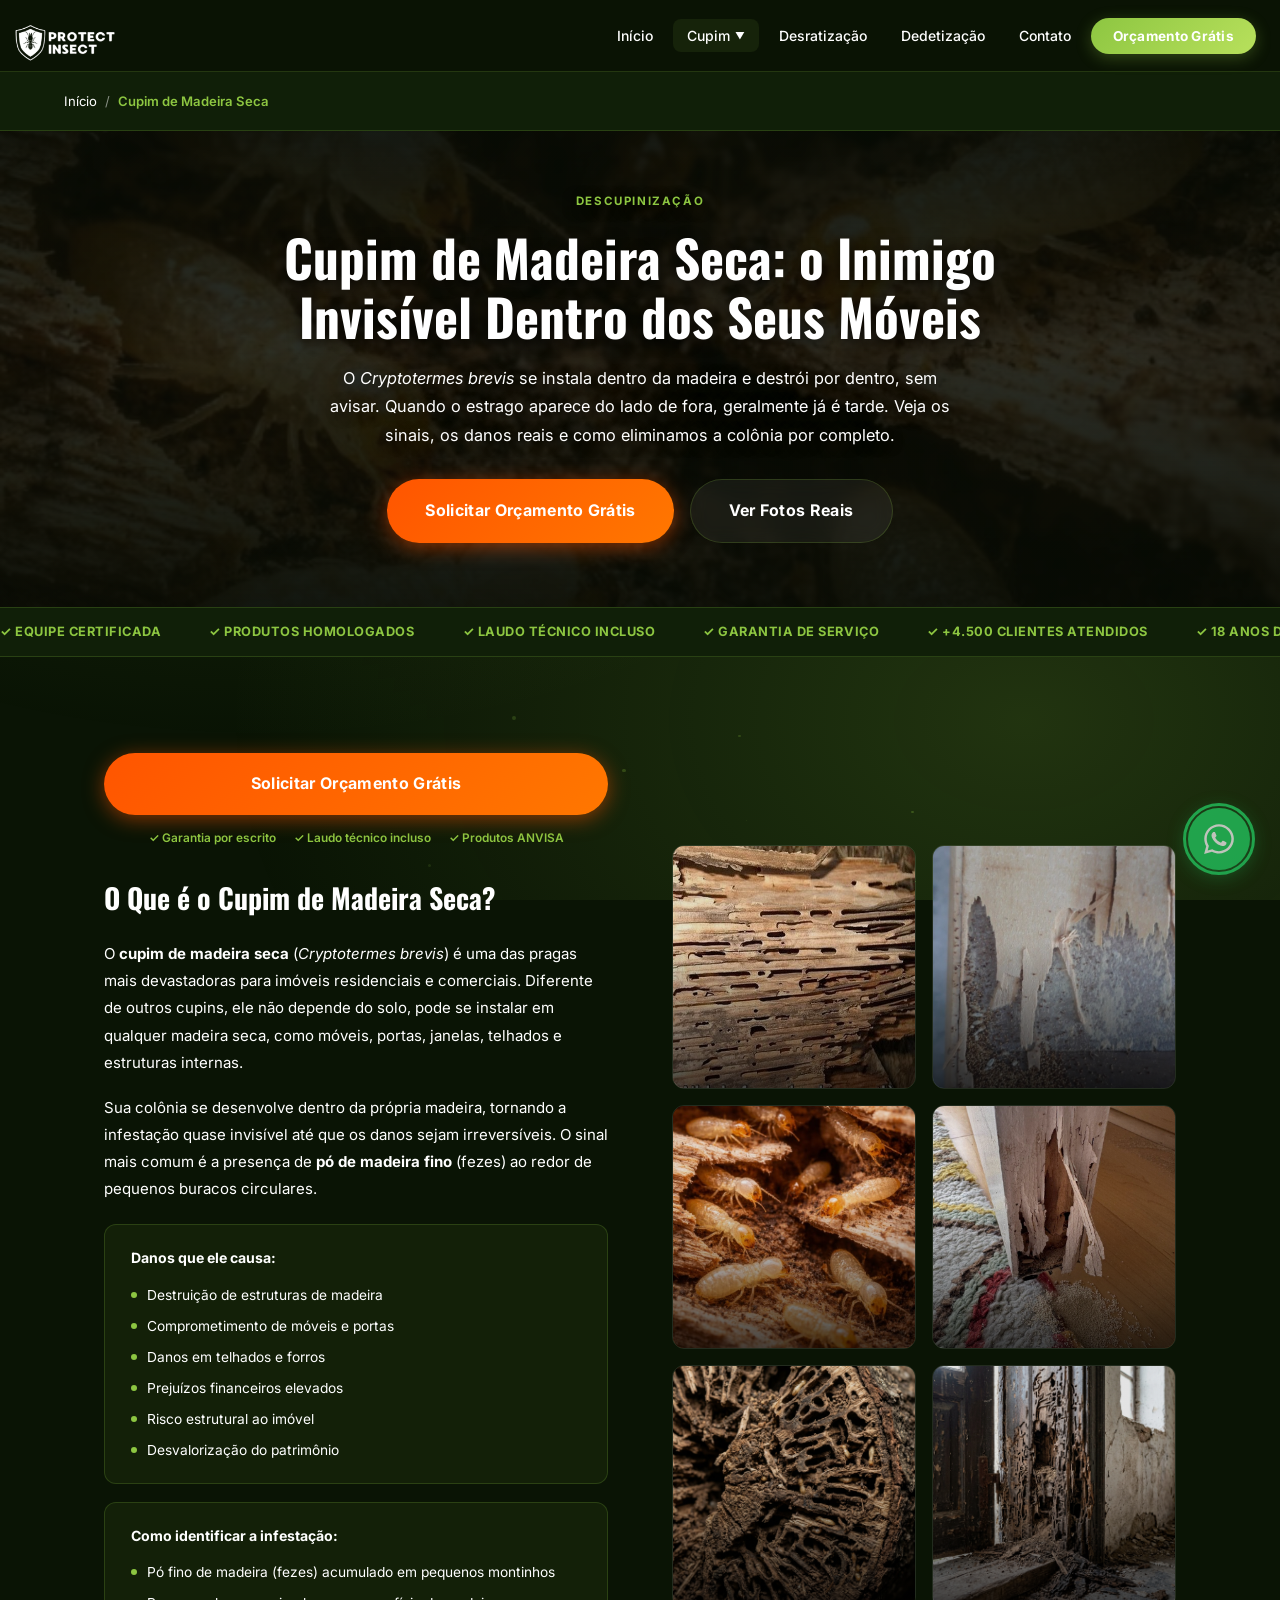
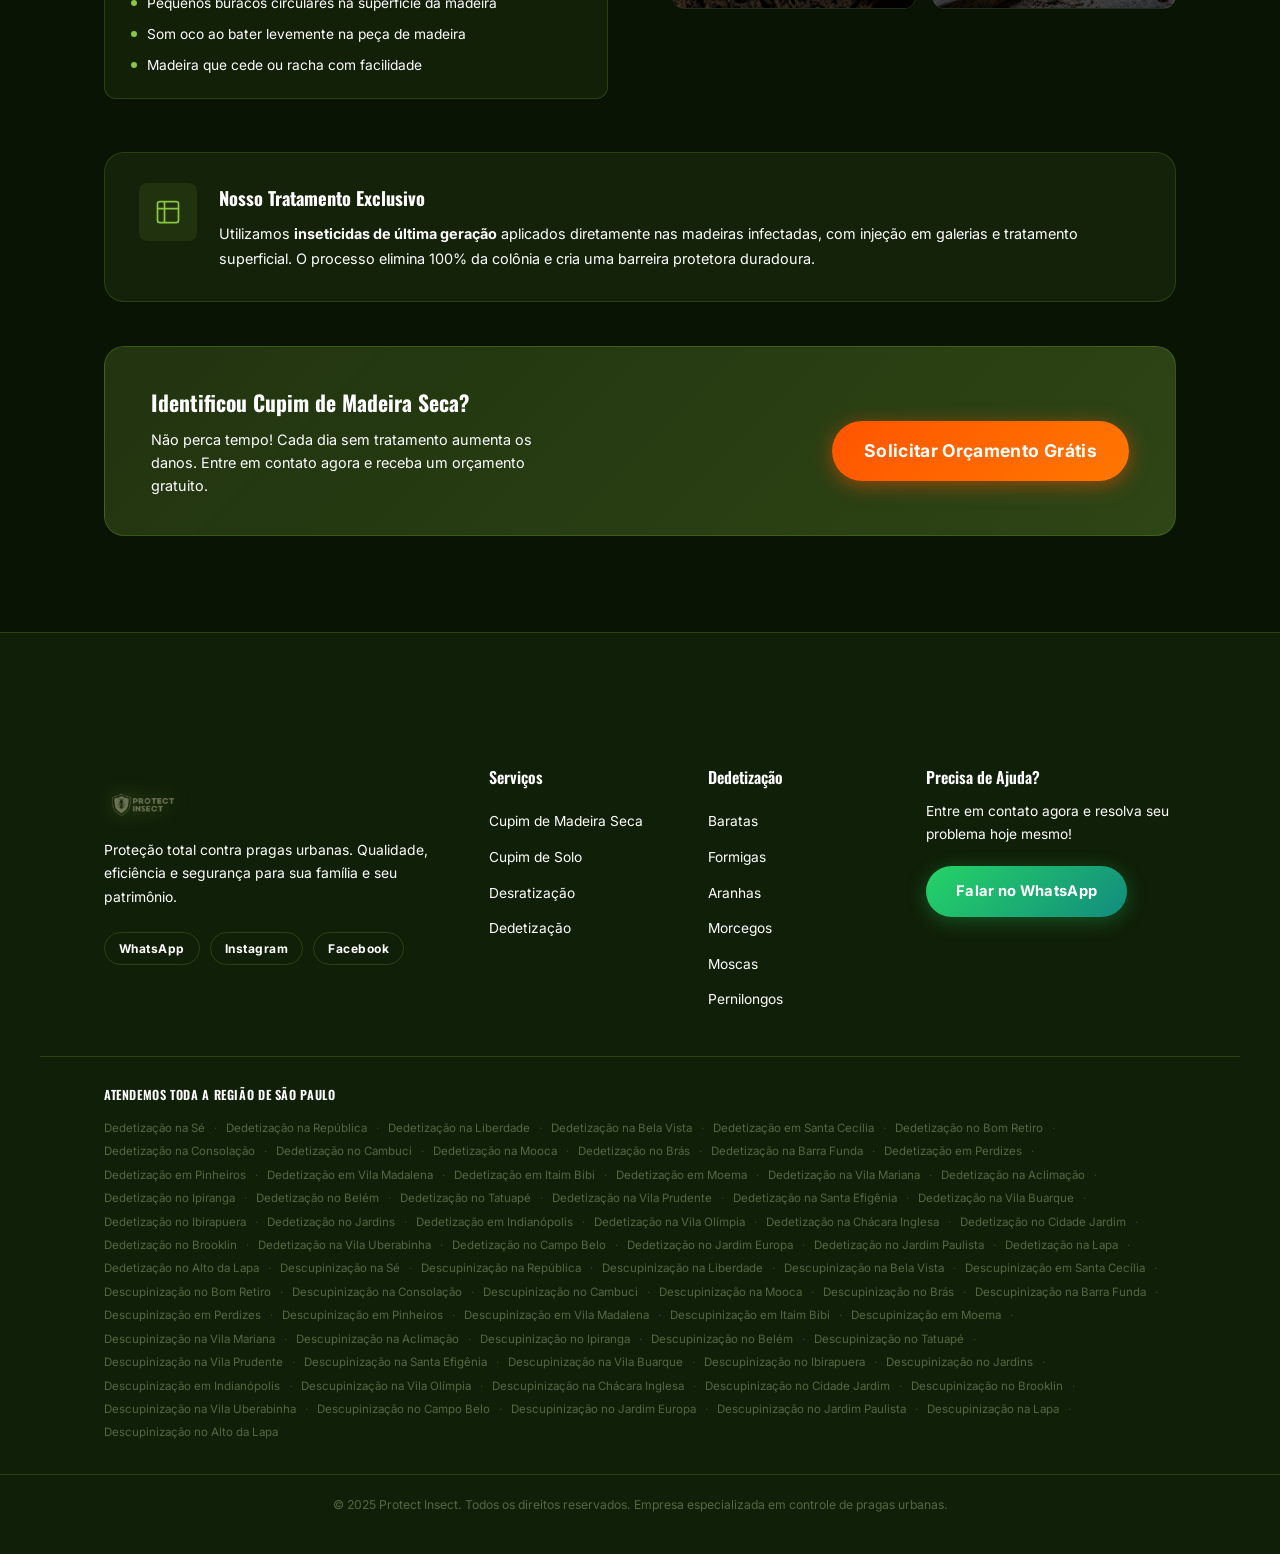
==== commit a34b9d0e: "feat: compacta hero, remove ticker de confianca, renova carrossel de fotos e adiciona videos de fund" ====
--- a/cupim-madeira-seca.html
+++ b/cupim-madeira-seca.html
@@ -9,7 +9,7 @@
   })(window,document,'script','dataLayer','GTM-MDX2VTTK');</script>
   <!-- End Google Tag Manager -->
   <meta charset="UTF-8" />
-  <meta name="viewport" content="width=device-width, initial-scale=1.0" />
+  <meta name="viewport" content="width=device-width, initial-scale=1.0, maximum-scale=1.0, user-scalable=no" />
   <title>Cupim de Madeira Seca: Como Identificar e Eliminar | Protect Insect</title>
   <link rel="icon" type="image/png" href="images/logo_oficial.png" />
   <meta name="description" content="Cupim de madeira seca (Cryptotermes brevis): como identificar os sinais, os danos que causa e nosso tratamento especializado com garantia e laudo técnico. Orçamento grátis." />
@@ -96,7 +96,15 @@
   </nav>
 
   <!-- PAGE HERO -->
-  <section class="page-hero">
+  <section class="page-hero page-hero-video">
+    <!-- Vídeo público (banco gratuito, licença livre, sem necessidade de atribuição) —
+         trocar videos/cupim-madeira-seca-hero-bg.mp4 pela filmagem real da empresa assim que disponível -->
+    <div class="page-hero-video-bg">
+      <video autoplay muted loop playsinline poster="images/cupim_novo_3.jpg">
+        <source src="videos/cupim-madeira-seca-hero-bg.mp4" type="video/mp4" />
+      </video>
+    </div>
+    <div class="page-hero-video-overlay"></div>
     <div class="page-hero-inner">
       <span class="section-tag">DESCUPINIZAÇÃO</span>
       <h1>Cupim de Madeira Seca: o Inimigo Invisível Dentro dos Seus Móveis</h1>
--- a/style.css
+++ b/style.css
@@ -34,7 +34,7 @@
 }
 
 *, *::before, *::after { box-sizing: border-box; margin: 0; padding: 0; }
-html { scroll-behavior: smooth; }
+html { scroll-behavior: smooth; overflow-x: hidden; max-width: 100%; }
 body {
   font-family: var(--font-main);
   background-color: var(--dark);
@@ -345,7 +345,8 @@
   flex-direction: column;
   gap: 5px;
   padding: 8px;
-  background: none; border: none; cursor: pointer; z-index: 1001;
+  background: none; border: none; cursor: pointer; z-index: 1002;
+  position: relative;
 }
 .hamburger span {
   width: 24px; height: 2px;
@@ -470,7 +471,7 @@
   to   { transform: translateY(-2px); }
 }
 
-.hero-content { flex: 1; max-width: 720px; position: relative; z-index: 3; }
+.hero-content { flex: 1; max-width: 720px; position: relative; z-index: 3; margin-top: -48px; }
 
 .hero-badge {
   display: inline-block;
@@ -478,7 +479,7 @@
   font-weight: 600;
   letter-spacing: 0.06em;
   color: var(--white);
-  margin-bottom: 28px;
+  margin-bottom: 18px;
   text-transform: uppercase;
   text-shadow: 0 2px 10px rgba(0,0,0,0.65);
 }
@@ -489,7 +490,7 @@
   font-weight: 700;
   line-height: 1.1;
   color: var(--white);
-  margin-bottom: 22px;
+  margin-bottom: 16px;
   letter-spacing: -0.02em;
   text-shadow: 0 3px 16px rgba(0,0,0,0.65);
 }
@@ -505,7 +506,7 @@
   font-size: 1.05rem;
   color: var(--text-muted);
   line-height: 1.75;
-  margin-bottom: 36px;
+  margin-bottom: 24px;
   max-width: 520px;
   text-shadow: 0 2px 10px rgba(0,0,0,0.6);
 }
@@ -515,14 +516,14 @@
 .hero-stats {
   display: flex;
   align-items: center;
-  gap: 28px;
-  margin-bottom: 40px;
+  gap: 20px;
+  margin-bottom: 22px;
   flex-wrap: wrap;
 }
-.stat-item { display: flex; flex-direction: column; align-items: center; gap: 4px; }
+.stat-item { display: flex; flex-direction: column; align-items: center; gap: 3px; }
 .stat-number, .stat-plus {
   font-family: var(--font-display);
-  font-size: 2rem;
+  font-size: 1.3rem;
   font-weight: 700;
   color: var(--white);
   line-height: 1;
@@ -530,14 +531,14 @@
   text-shadow: 0 2px 10px rgba(0,0,0,0.65);
 }
 .stat-label {
-  font-size: 0.72rem;
+  font-size: 0.64rem;
   color: var(--text-muted);
   text-align: center;
-  max-width: 80px;
-  line-height: 1.3;
+  max-width: 70px;
+  line-height: 1.25;
   text-shadow: 0 2px 8px rgba(0,0,0,0.65);
 }
-.stat-divider { width: 1px; height: 42px; background: var(--border); }
+.stat-divider { width: 1px; height: 28px; background: var(--border); }
 
 .hero-buttons { display: flex; gap: 16px; flex-wrap: wrap; }
 
@@ -701,7 +702,7 @@
   width: max-content;
   gap: 16px;
   padding: 0 16px;
-  animation: photoStripScroll 130s linear infinite;
+  animation: photoStripScroll 70s linear infinite;
   will-change: transform;
   backface-visibility: hidden;
 }
@@ -725,6 +726,12 @@
 }
 @media (max-width: 640px) {
   .photo-strip-item { width: 210px; height: 150px; }
+}
+
+.photo-strip-cta {
+  background: var(--dark);
+  text-align: center;
+  padding: 28px 5%;
 }
 
 /* =============================================
@@ -1883,13 +1890,14 @@
 }
 @media (max-width: 900px) {
   .hero {
+    min-height: 0;
     flex-direction: column;
     text-align: center;
-    padding: 110px 6% 80px;
+    padding: 110px 6% 40px;
     gap: 44px;
   }
-  .hero-content { max-width: 100%; }
-  .hero-subtitle { max-width: 100%; margin: 0 auto 36px; }
+  .hero-content { max-width: 100%; margin-top: 0; }
+  .hero-subtitle { max-width: 100%; margin: 0 auto 24px; }
   .hero-stats  { justify-content: center; }
   .hero-buttons { justify-content: center; }
   /* Text is centered full-width here, not just on the left — darken evenly */
@@ -1935,6 +1943,8 @@
     display: block;
     position: fixed;
     inset: 0;
+    width: 100vw;
+    height: 100vh;
     background: rgba(0,0,0,0.55);
     backdrop-filter: blur(2px);
     opacity: 0;
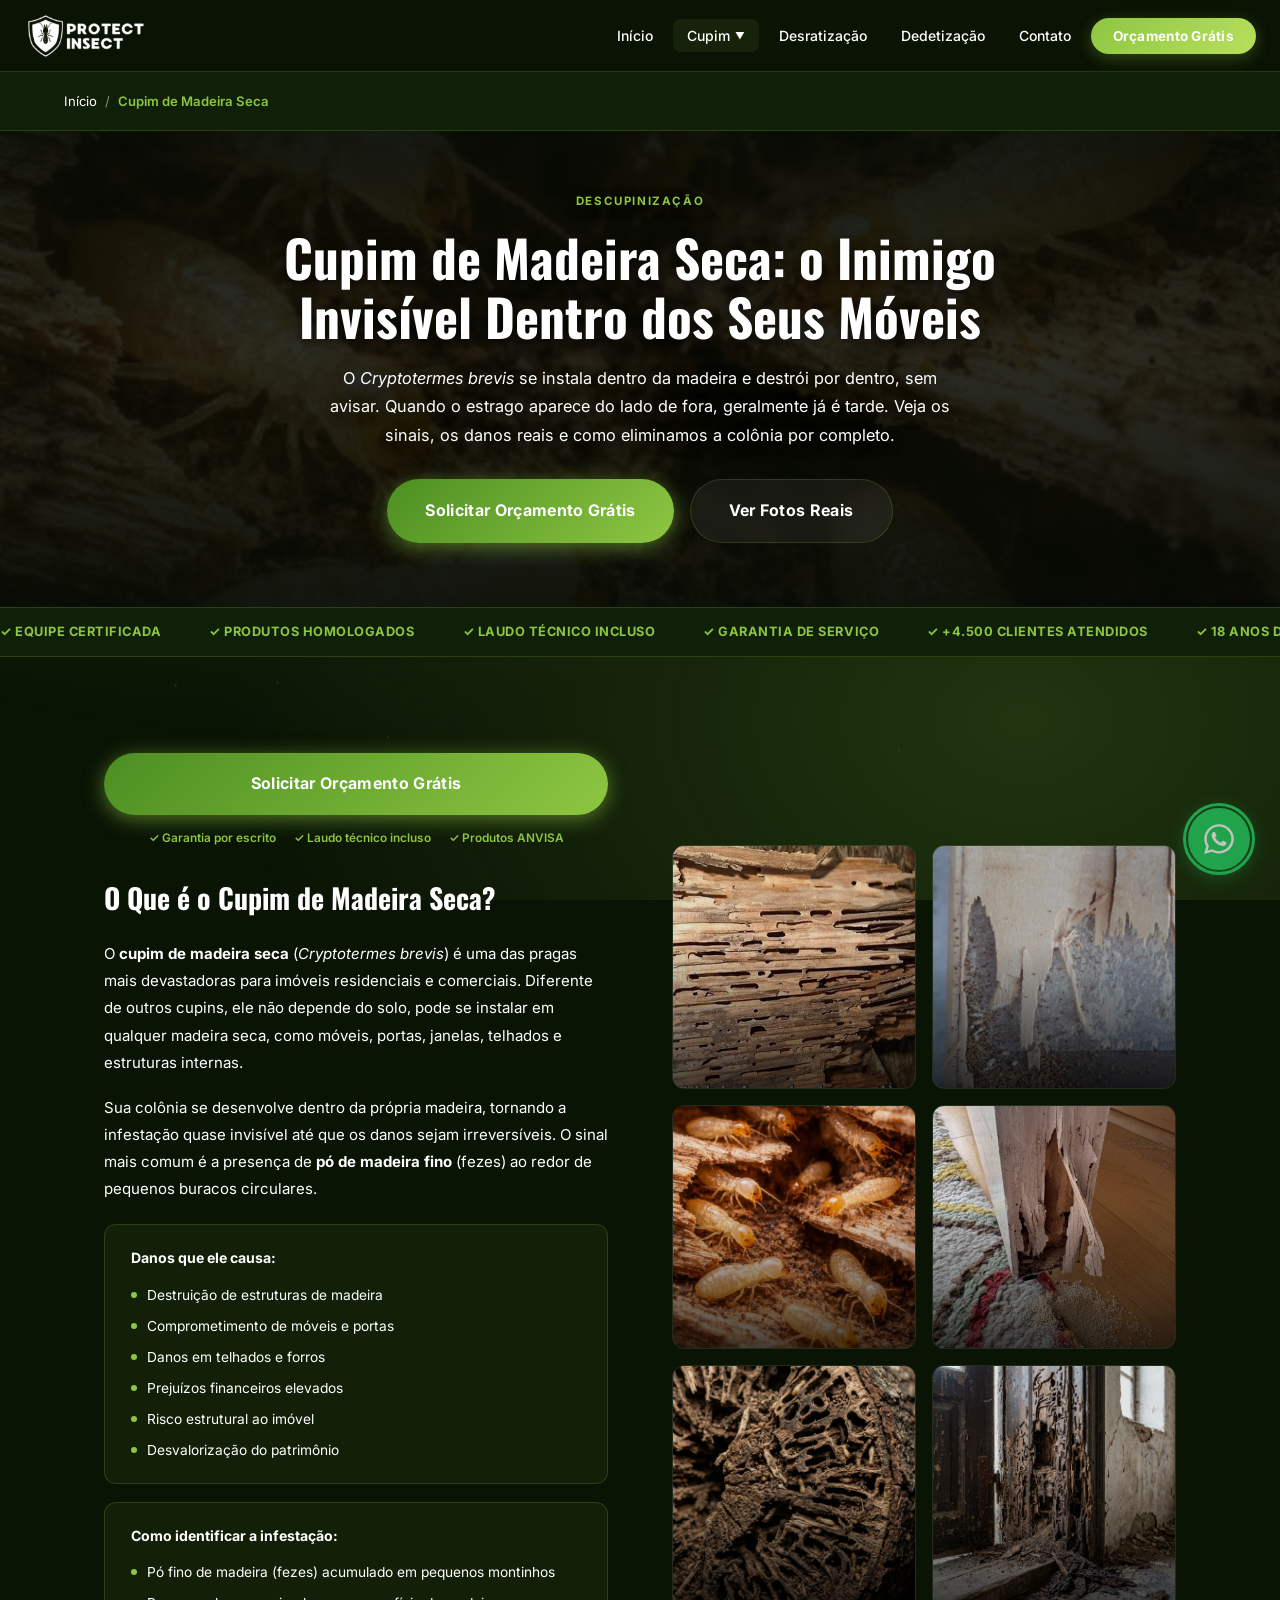
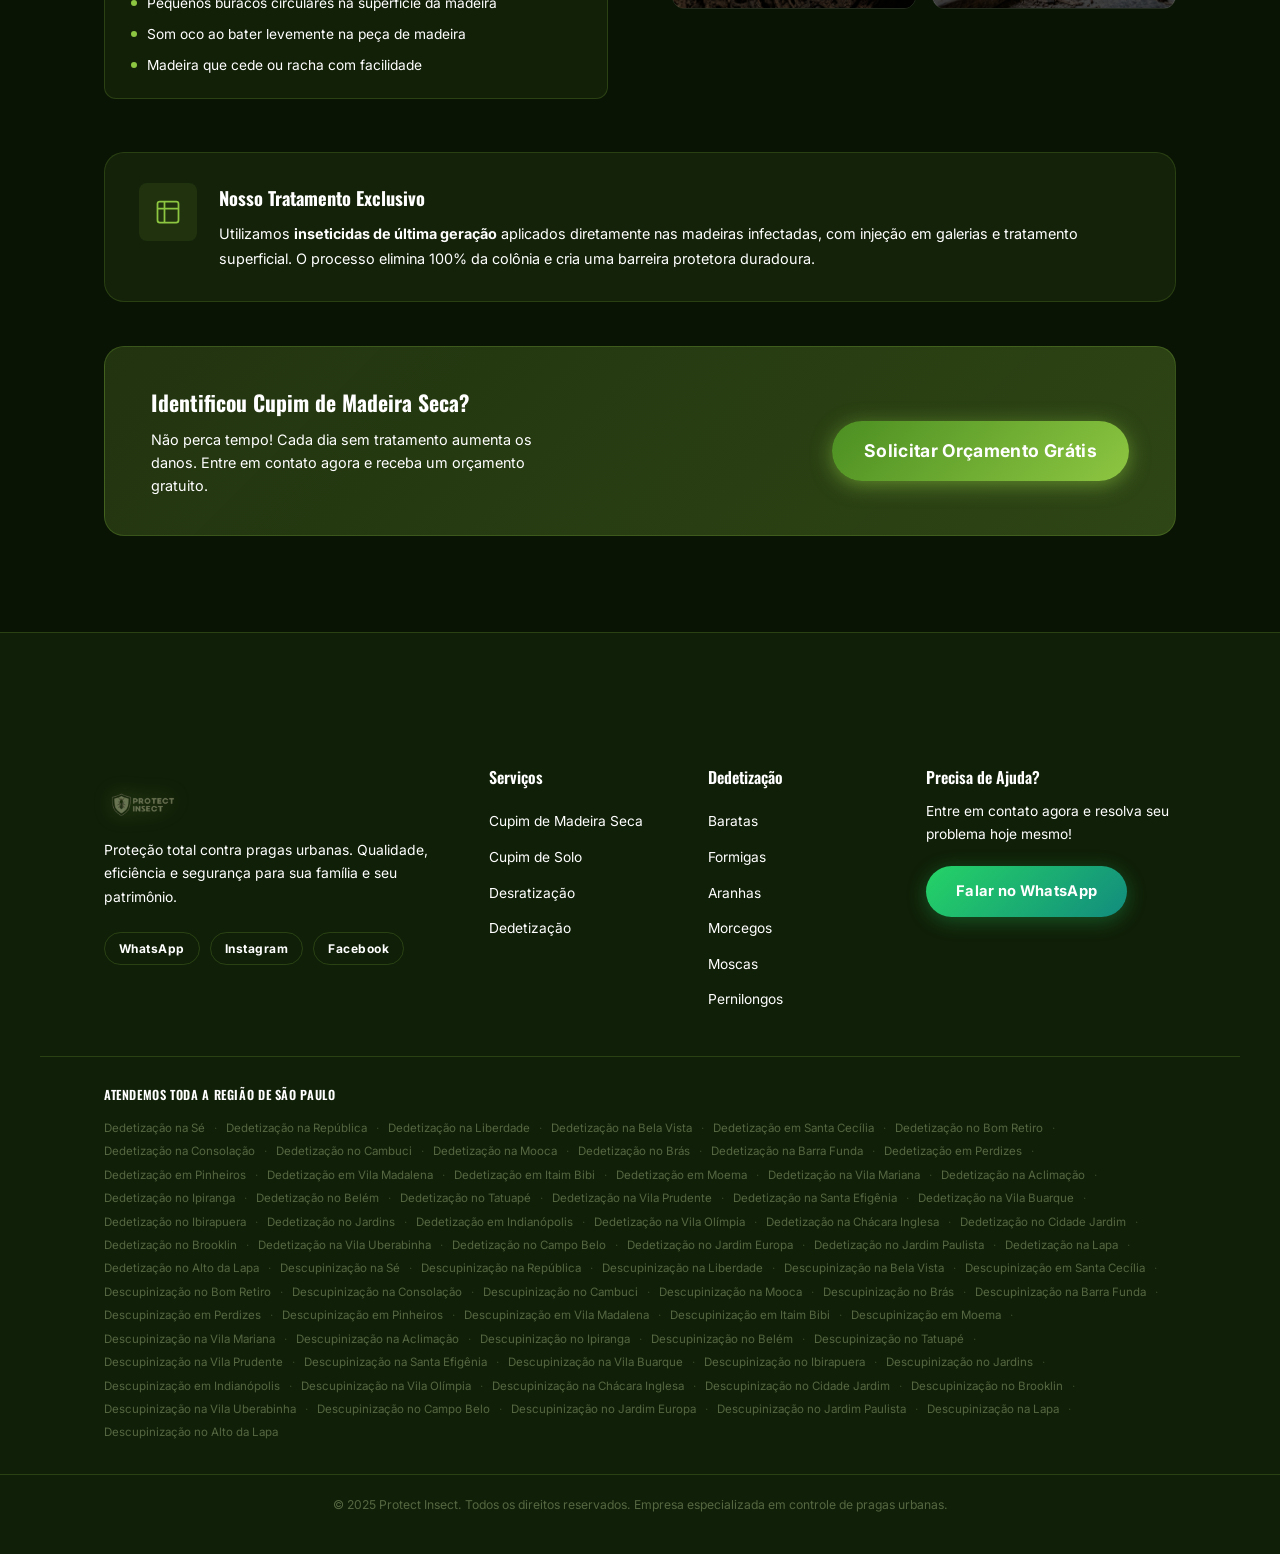
==== commit 927eeca6: "feat: botao verde, foto real no hero com texto sobreposto e logo maior - Botao principal (Solicitar " ====
--- a/cupim-madeira-seca.html
+++ b/cupim-madeira-seca.html
@@ -49,7 +49,7 @@
   <nav class="navbar" id="navbar">
     <div class="nav-container">
       <a href="index.html" class="nav-logo">
-        <img src="images/logo_oficial.png" alt="Protect Insect" class="logo-img" style="height: 60px; filter: invert(1) grayscale(1) brightness(2); mix-blend-mode: screen; transform: scale(1.5) translateY(-8px);" />
+        <img src="images/logo_oficial_crop.png" alt="Protect Insect" class="logo-img" style="height: 50px; filter: invert(1) grayscale(1) brightness(2); mix-blend-mode: screen;" />
       </a>
       <button class="hamburger" id="hamburger" aria-label="Menu">
         <span></span><span></span><span></span>
--- a/style.css
+++ b/style.css
@@ -4,10 +4,10 @@
    ============================================= */
 
 :root {
-  --primary:        #FF5500; /* Laranja bem chamativo */
-  --primary-dark:   #CC4400;
-  --primary-light:  #FF7700;
-  --primary-glow:   rgba(255, 85, 0, 0.5);
+  --primary:        #4c8f22; /* Verde floresta vibrante, dentro da paleta do site */
+  --primary-dark:   #2f6b14;
+  --primary-light:  #8dc641;
+  --primary-glow:   rgba(141, 198, 65, 0.55);
   --accent:         #8dc641;
   --accent-light:   #b8e05c;
   --dark:           #0a1405; /* Unified dark green background */
@@ -193,7 +193,7 @@
   color: var(--white);
 }
 .mobile-action-btn svg { width: 18px; height: 18px; }
-.mobile-action-call { background: rgba(255,85,0,0.12); }
+.mobile-action-call { background: rgba(141,198,65,0.12); }
 .mobile-action-call svg { stroke: var(--primary); }
 .mobile-action-whats { background: rgba(37,211,102,0.14); border-left: 1px solid var(--border); }
 .mobile-action-whats svg { fill: var(--whatsapp); width: 20px; height: 20px; }
@@ -366,7 +366,7 @@
   min-height: 100vh;
   display: flex;
   align-items: center;
-  justify-content: center;
+  justify-content: flex-start;
   padding: 100px 10% 70px;
   gap: 60px;
   position: relative;
@@ -377,17 +377,18 @@
     linear-gradient(180deg, #090f05 0%, #0f1a08 100%);
 }
 
-/* Real termite video background */
-.hero-video-bg {
+/* Static background image (foto real, sem vídeo) */
+.hero-bg-image {
   position: absolute;
   inset: 0;
   z-index: 0;
   overflow: hidden;
 }
-.hero-video-bg video {
+.hero-bg-image img {
   width: 100%;
   height: 100%;
-  object-fit: cover;
+  object-fit: contain;
+  object-position: right center;
   filter: saturate(0.85) brightness(0.85);
 }
 /* Dark scrim so the hero text stays sharp and readable no matter what
@@ -474,7 +475,9 @@
 .hero-content { flex: 1; max-width: 720px; position: relative; z-index: 3; margin-top: -48px; }
 
 .hero-badge {
-  display: inline-block;
+  display: flex;
+  align-items: center;
+  gap: 10px;
   font-size: 0.78rem;
   font-weight: 600;
   letter-spacing: 0.06em;
@@ -483,6 +486,13 @@
   text-transform: uppercase;
   text-shadow: 0 2px 10px rgba(0,0,0,0.65);
 }
+.hero-badge::before {
+  content: '';
+  width: 26px;
+  height: 2px;
+  background: var(--accent-light);
+  flex-shrink: 0;
+}
 
 .hero-title {
   font-family: var(--font-display);
@@ -495,7 +505,8 @@
   text-shadow: 0 3px 16px rgba(0,0,0,0.65);
 }
 .highlight-text {
-  color: var(--white);
+  color: var(--accent-light);
+  text-shadow: 0 2px 16px rgba(141, 198, 65, 0.45);
 }
 @keyframes gradientShift {
   0%, 100% { background-position: 0% 50%; }
@@ -538,10 +549,65 @@
   line-height: 1.25;
   text-shadow: 0 2px 8px rgba(0,0,0,0.65);
 }
-.stat-divider { width: 1px; height: 28px; background: var(--border); }
+.stat-divider { width: 1px; height: 28px; background: var(--border); flex-shrink: 0; }
+
+/* Selos de estatística com ícone (estilo "badge") */
+.hero-stats-badges { align-items: center; gap: 18px; }
+.stat-badge {
+  display: flex;
+  align-items: center;
+  gap: 10px;
+}
+.stat-badge-icon {
+  flex-shrink: 0;
+  width: 38px;
+  height: 38px;
+  display: flex;
+  align-items: center;
+  justify-content: center;
+  border-radius: 50%;
+  background: rgba(141, 198, 65, 0.12);
+  border: 1px solid rgba(141, 198, 65, 0.4);
+  color: var(--accent-light);
+  filter: drop-shadow(0 0 8px rgba(141, 198, 65, 0.55));
+}
+.stat-badge-icon svg { width: 20px; height: 20px; }
+.stat-badge-text {
+  display: flex;
+  flex-direction: column;
+  font-size: 0.74rem;
+  color: var(--text-muted);
+  line-height: 1.3;
+  text-shadow: 0 2px 8px rgba(0,0,0,0.65);
+  white-space: nowrap;
+}
+.stat-badge-text strong {
+  font-family: var(--font-display);
+  font-size: 1.05rem;
+  font-weight: 700;
+  color: var(--white);
+  letter-spacing: 0.01em;
+}
 
 .hero-buttons { display: flex; gap: 16px; flex-wrap: wrap; }
 
+/* Linha de confiança abaixo do botão */
+.hero-trust-row {
+  display: flex;
+  flex-wrap: wrap;
+  gap: 10px 26px;
+  margin-top: 22px;
+}
+.trust-row-item {
+  display: flex;
+  align-items: center;
+  gap: 7px;
+  font-size: 0.74rem;
+  color: var(--text-muted);
+  text-shadow: 0 2px 8px rgba(0,0,0,0.65);
+  white-space: nowrap;
+}
+.trust-row-item svg { width: 16px; height: 16px; color: var(--accent-light); flex-shrink: 0; }
 
 /* =============================================
    BUTTONS
@@ -1715,7 +1781,7 @@
   text-align: center;
   background:
     radial-gradient(ellipse at 0% 0%, rgba(141,198,65,0.16) 0%, transparent 55%),
-    radial-gradient(ellipse at 100% 100%, rgba(255,85,0,0.08) 0%, transparent 50%),
+    radial-gradient(ellipse at 100% 100%, rgba(184,224,92,0.1) 0%, transparent 50%),
     linear-gradient(180deg, #090f05 0%, #0f1a08 100%);
 }
 .page-hero-inner { max-width: 760px; margin: 0 auto; position: relative; z-index: 2; }
@@ -1889,22 +1955,51 @@
   .pest-photo-grid { grid-template-columns: repeat(3, 1fr); }
 }
 @media (max-width: 900px) {
+  /* Hero mobile: foto cheia atrás de tudo, igual à referência — o degradê escurece
+     progressivamente para o texto nunca brigar com a foto e as estatísticas ficarem
+     sobre uma área sólida, sem o escudo "brigando" visualmente com elas. */
   .hero {
     min-height: 0;
     flex-direction: column;
-    text-align: center;
-    padding: 110px 6% 40px;
-    gap: 44px;
+    padding: 104px 6% 36px;
+    gap: 18px;
   }
   .hero-content { max-width: 100%; margin-top: 0; }
-  .hero-subtitle { max-width: 100%; margin: 0 auto 24px; }
-  .hero-stats  { justify-content: center; }
-  .hero-buttons { justify-content: center; }
-  /* Text is centered full-width here, not just on the left — darken evenly */
+  .hero-subtitle { max-width: 100%; margin-bottom: 20px; }
+  .hero-stats-badges { justify-content: space-between; row-gap: 16px; flex-wrap: nowrap; }
+  .hero-stats-badges .stat-divider { display: none; }
+  .hero-stats-badges .stat-badge { flex-direction: column; gap: 6px; flex: 1; min-width: 0; }
+  .stat-badge-icon { width: 32px; height: 32px; }
+  .stat-badge-icon svg { width: 17px; height: 17px; }
+  .stat-badge-text { white-space: normal; text-align: center; font-size: 0.66rem; }
+  .stat-badge-text strong { font-size: 0.85rem; }
+  /* Linha de confiança em formato de pílula, igual à referência */
+  .hero-trust-row {
+    justify-content: center;
+    background: rgba(255,255,255,0.06);
+    border: 1px solid rgba(255,255,255,0.1);
+    border-radius: 999px;
+    padding: 12px 18px;
+    gap: 8px 14px;
+  }
+  .trust-row-item:not(:last-child)::after {
+    content: '';
+    width: 3px;
+    height: 3px;
+    border-radius: 50%;
+    background: var(--text-muted);
+    opacity: 0.5;
+  }
+  .hero-bg-image img { object-fit: cover; object-position: right center; }
   .hero-video-overlay {
     background:
-      linear-gradient(180deg, rgba(6,11,4,0.75) 0%, rgba(6,11,4,0.6) 40%, rgba(6,11,4,0.78) 100%),
-      rgba(6,11,4,0.55);
+      linear-gradient(180deg,
+        rgba(6,11,4,0.45) 0%,
+        rgba(6,11,4,0.28) 22%,
+        rgba(6,11,4,0.32) 50%,
+        rgba(6,11,4,0.42) 65%,
+        rgba(6,11,4,0.5) 80%,
+        rgba(6,11,4,0.58) 100%);
   }
 
   .pest-info-grid, .rat-control-layout { grid-template-columns: 1fr; }
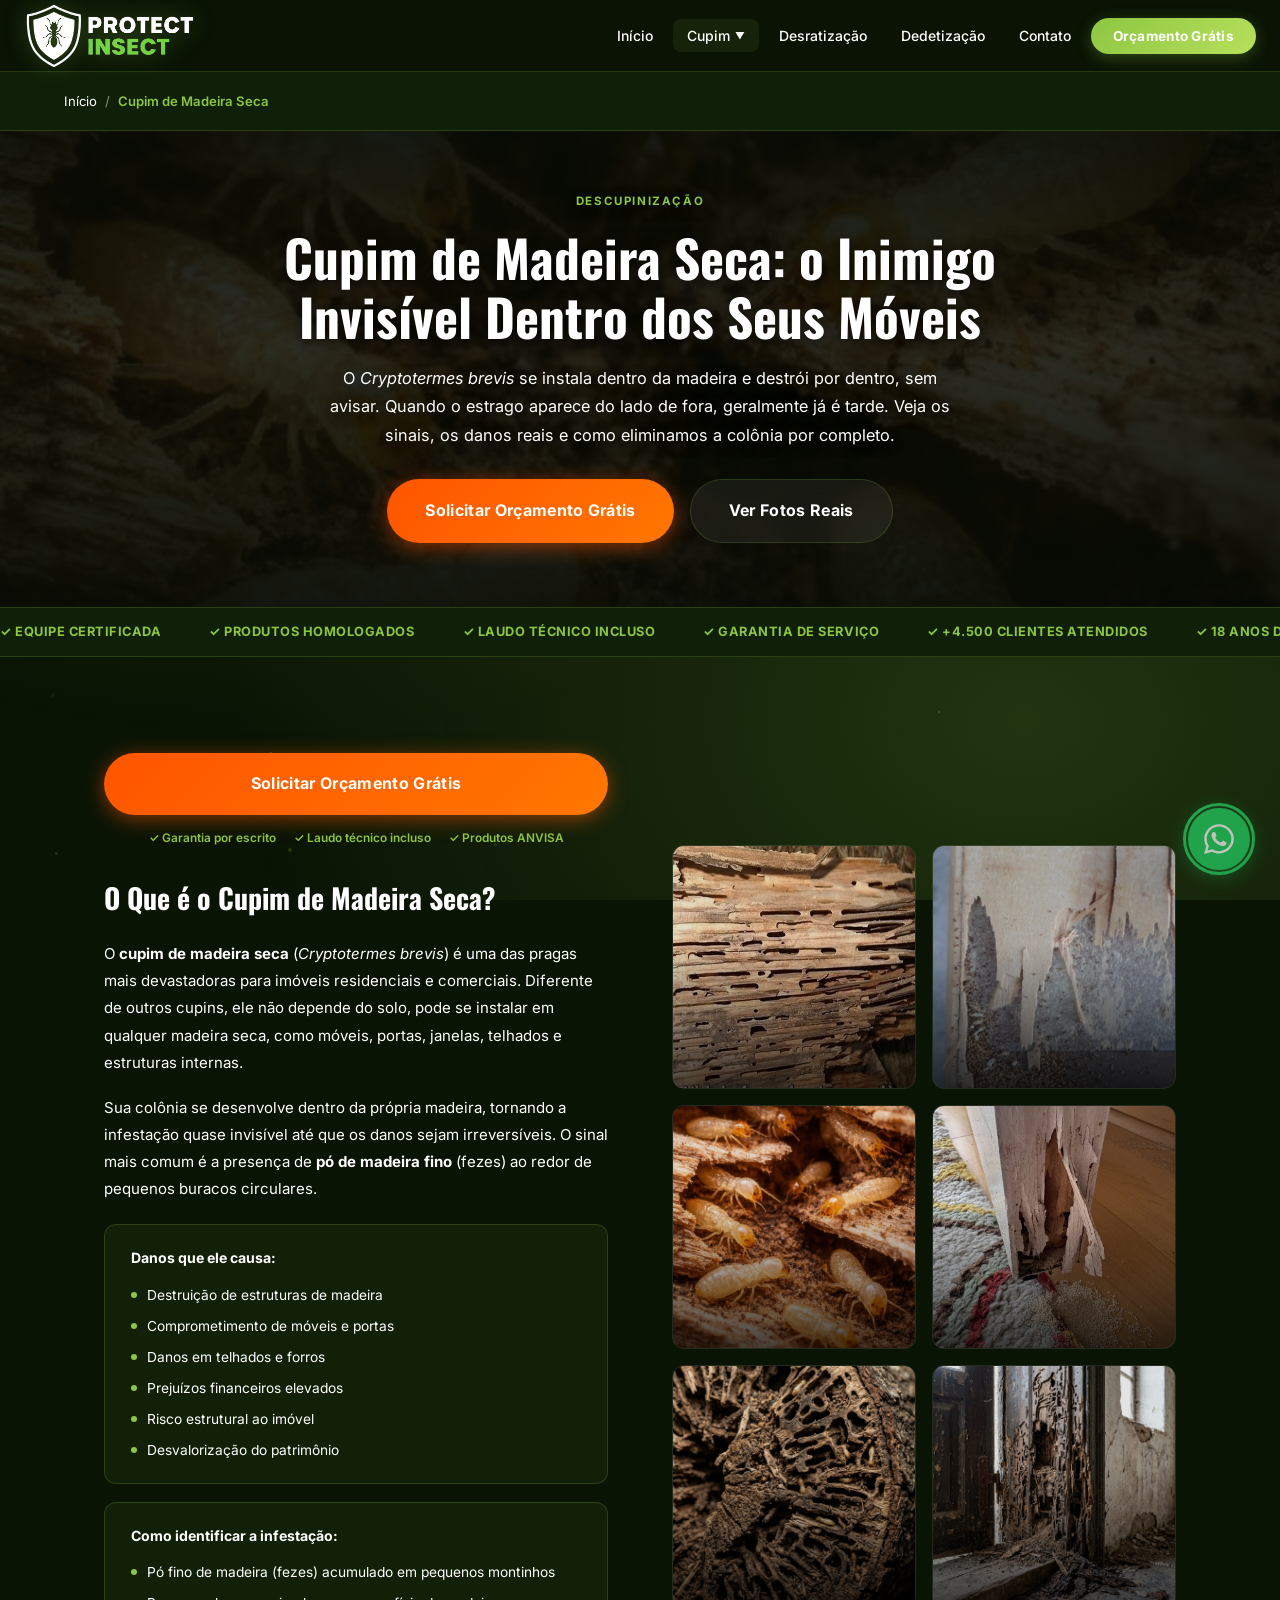
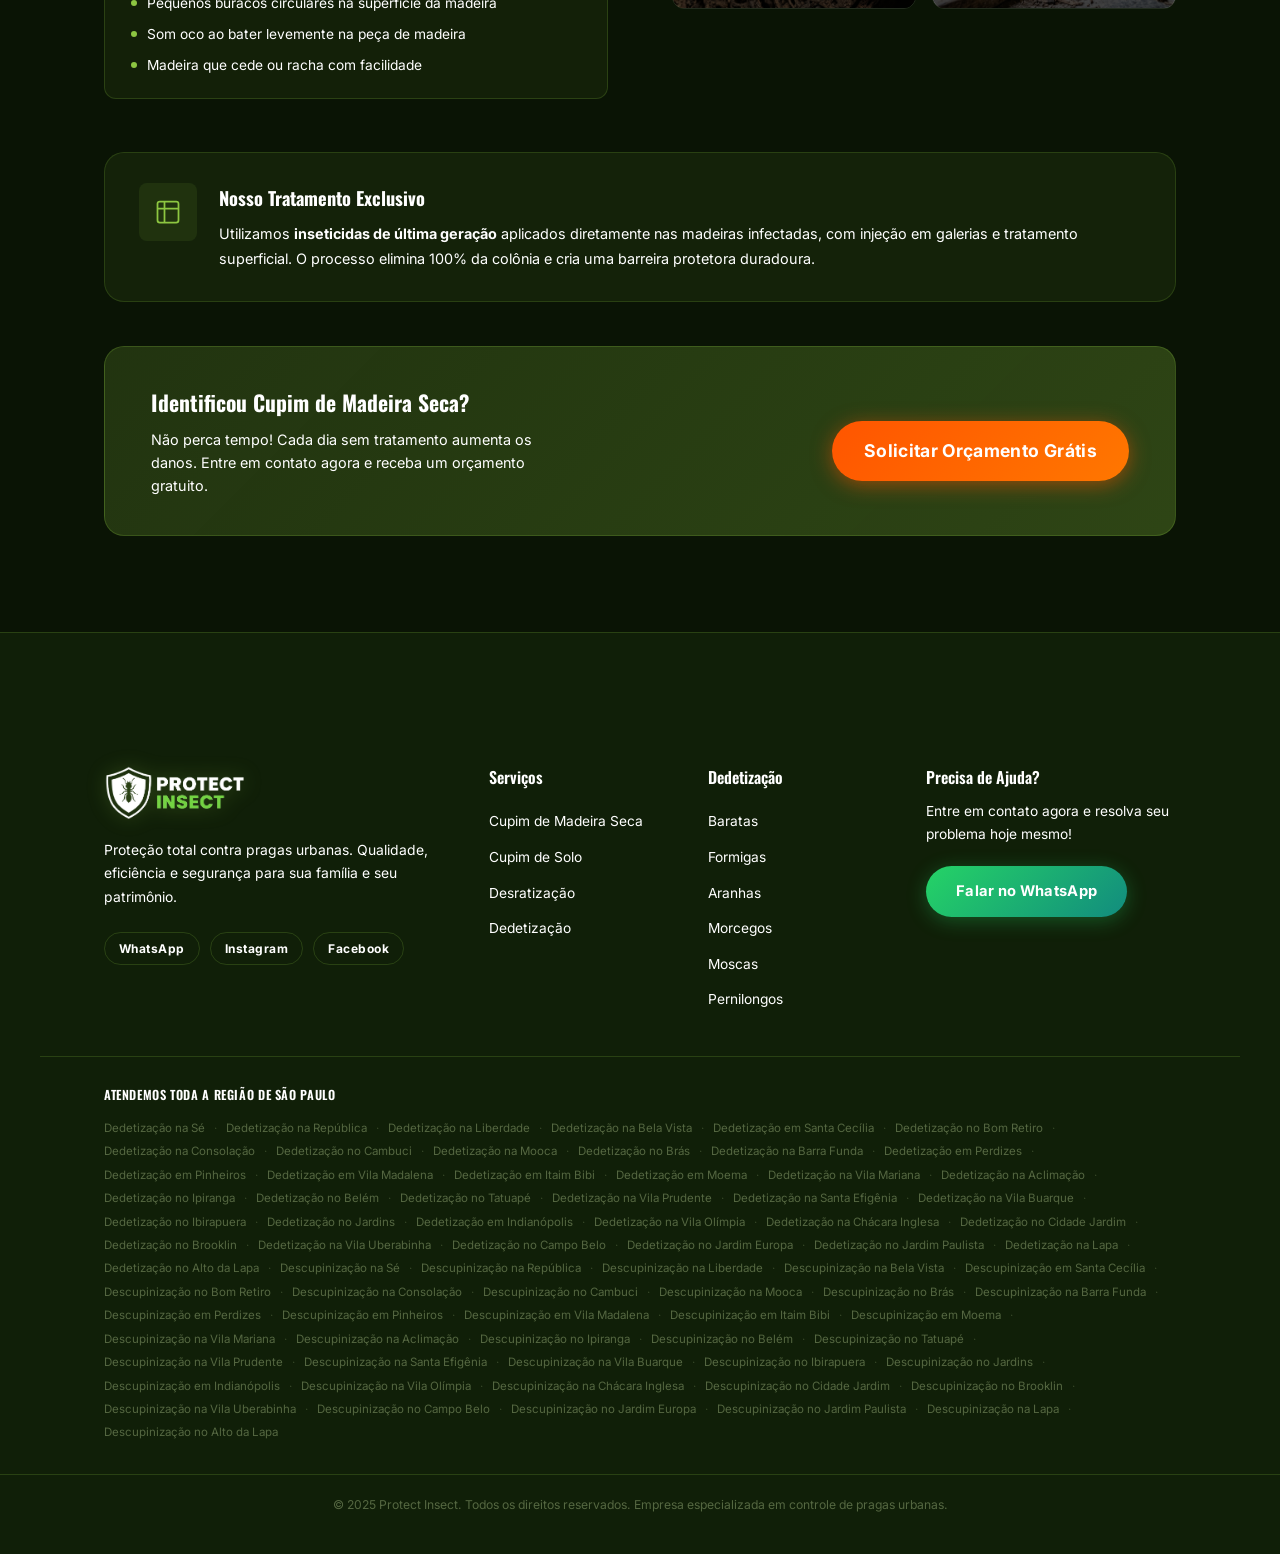
==== commit c0befc6b: "feat: nova logo, capa mobile em alta resolucao e ajustes finos de cor/espacamento no hero - Troca co" ====
--- a/cupim-madeira-seca.html
+++ b/cupim-madeira-seca.html
@@ -11,7 +11,7 @@
   <meta charset="UTF-8" />
   <meta name="viewport" content="width=device-width, initial-scale=1.0, maximum-scale=1.0, user-scalable=no" />
   <title>Cupim de Madeira Seca: Como Identificar e Eliminar | Protect Insect</title>
-  <link rel="icon" type="image/png" href="images/logo_oficial.png" />
+  <link rel="icon" type="image/png" href="images/logo_novo.png" />
   <meta name="description" content="Cupim de madeira seca (Cryptotermes brevis): como identificar os sinais, os danos que causa e nosso tratamento especializado com garantia e laudo técnico. Orçamento grátis." />
   <link rel="preconnect" href="https://fonts.googleapis.com" />
   <link rel="preconnect" href="https://fonts.gstatic.com" crossorigin />
@@ -49,7 +49,7 @@
   <nav class="navbar" id="navbar">
     <div class="nav-container">
       <a href="index.html" class="nav-logo">
-        <img src="images/logo_oficial_crop.png" alt="Protect Insect" class="logo-img" style="height: 50px; filter: invert(1) grayscale(1) brightness(2); mix-blend-mode: screen;" />
+        <img src="images/logo_novo.png" alt="Protect Insect" class="logo-img" style="height: 68px;" />
       </a>
       <button class="hamburger" id="hamburger" aria-label="Menu">
         <span></span><span></span><span></span>
@@ -236,7 +236,7 @@
   <footer class="footer">
     <div class="footer-container">
       <div class="footer-brand">
-        <img src="images/logo_oficial.png" alt="Protect Insect" class="footer-logo" />
+        <img src="images/logo_novo.png" alt="Protect Insect" class="footer-logo" />
         <p>Proteção total contra pragas urbanas. Qualidade, eficiência e segurança para sua família e seu patrimônio.</p>
         <div class="footer-social">
           <a href="https://wa.me/5511972228090" target="_blank" class="social-link whatsapp">WhatsApp</a>
--- a/style.css
+++ b/style.css
@@ -4,10 +4,10 @@
    ============================================= */
 
 :root {
-  --primary:        #4c8f22; /* Verde floresta vibrante, dentro da paleta do site */
-  --primary-dark:   #2f6b14;
-  --primary-light:  #8dc641;
-  --primary-glow:   rgba(141, 198, 65, 0.55);
+  --primary:        #FF5500; /* Laranja bem chamativo */
+  --primary-dark:   #CC4400;
+  --primary-light:  #FF7700;
+  --primary-glow:   rgba(255, 85, 0, 0.5);
   --accent:         #8dc641;
   --accent-light:   #b8e05c;
   --dark:           #0a1405; /* Unified dark green background */
@@ -193,7 +193,7 @@
   color: var(--white);
 }
 .mobile-action-btn svg { width: 18px; height: 18px; }
-.mobile-action-call { background: rgba(141,198,65,0.12); }
+.mobile-action-call { background: rgba(255,85,0,0.12); }
 .mobile-action-call svg { stroke: var(--primary); }
 .mobile-action-whats { background: rgba(37,211,102,0.14); border-left: 1px solid var(--border); }
 .mobile-action-whats svg { fill: var(--whatsapp); width: 20px; height: 20px; }
@@ -474,6 +474,9 @@
 
 .hero-content { flex: 1; max-width: 720px; position: relative; z-index: 3; margin-top: -48px; }
 
+/* Imagem de teste (somente mobile) — ver @media (max-width: 900px) */
+.hero-mobile-test-img { display: none; }
+
 .hero-badge {
   display: flex;
   align-items: center;
@@ -1781,7 +1784,7 @@
   text-align: center;
   background:
     radial-gradient(ellipse at 0% 0%, rgba(141,198,65,0.16) 0%, transparent 55%),
-    radial-gradient(ellipse at 100% 100%, rgba(184,224,92,0.1) 0%, transparent 50%),
+    radial-gradient(ellipse at 100% 100%, rgba(255,85,0,0.08) 0%, transparent 50%),
     linear-gradient(180deg, #090f05 0%, #0f1a08 100%);
 }
 .page-hero-inner { max-width: 760px; margin: 0 auto; position: relative; z-index: 2; }
@@ -1963,8 +1966,47 @@
     flex-direction: column;
     padding: 104px 6% 36px;
     gap: 18px;
+    background: var(--dark-2);
   }
   .hero-content { max-width: 100%; margin-top: 0; }
+
+  /* TESTE: troca fundo+tarja+título+subtítulo+estatísticas (reais) pela imagem estática.
+     Botão e linha de confiança continuam reais/funcionais abaixo dela. */
+  .hero-bg-image, .hero-video-overlay, .hero-bg-lines,
+  .hero-badge, .hero-title, .hero-subtitle, .hero-stats {
+    display: none;
+  }
+  .hero-mobile-test-img {
+    position: relative;
+    display: block;
+    width: 100vw;
+    margin-top: -32px;
+    margin-bottom: 0;
+    padding-bottom: 6px;
+    background: var(--dark-2);
+    margin-left: calc(50% - 50vw);
+    margin-right: calc(50% - 50vw);
+  }
+  .hero-mobile-test-img img {
+    width: 100%;
+    height: auto;
+    display: block;
+  }
+  /* Dissolve o verde da base da imagem até a cor de fundo do site,
+     para a transição para o botão ficar suave, sem corte seco. */
+  .hero-mobile-test-img::after {
+    content: '';
+    position: absolute;
+    left: 0; right: 0; bottom: -1px;
+    height: 20%;
+    background: linear-gradient(180deg,
+      rgba(16,31,8,0) 0%,
+      rgba(16,31,8,0.55) 45%,
+      var(--dark-2) 75%,
+      var(--dark-2) 100%);
+    pointer-events: none;
+  }
+
   .hero-subtitle { max-width: 100%; margin-bottom: 20px; }
   .hero-stats-badges { justify-content: space-between; row-gap: 16px; flex-wrap: nowrap; }
   .hero-stats-badges .stat-divider { display: none; }
@@ -1973,22 +2015,42 @@
   .stat-badge-icon svg { width: 17px; height: 17px; }
   .stat-badge-text { white-space: normal; text-align: center; font-size: 0.66rem; }
   .stat-badge-text strong { font-size: 0.85rem; }
-  /* Linha de confiança em formato de pílula, igual à referência */
+  .hero-buttons { justify-content: center; position: relative; z-index: 2; margin-top: -40px; }
+  /* Linha de confiança: uma única fileira com os 3 itens, ícone em cima e texto em
+     duas linhas embaixo, separados por divisórias finas — igual à referência. */
   .hero-trust-row {
-    justify-content: center;
-    background: rgba(255,255,255,0.06);
-    border: 1px solid rgba(255,255,255,0.1);
-    border-radius: 999px;
-    padding: 12px 18px;
-    gap: 8px 14px;
+    flex-direction: row;
+    align-items: stretch;
+    justify-content: space-between;
+    background: rgba(0,0,0,0.22);
+    border: 1px solid rgba(255,255,255,0.08);
+    border-radius: 16px;
+    padding: 16px 6px;
+    gap: 0;
   }
+  .trust-row-item {
+    flex: 1;
+    min-width: 0;
+    flex-direction: column;
+    align-items: center;
+    justify-content: flex-start;
+    text-align: center;
+    gap: 6px;
+    font-size: 0.68rem;
+    line-height: 1.3;
+    white-space: normal;
+    position: relative;
+    padding: 0 6px;
+  }
+  .trust-row-item svg { width: 19px; height: 19px; }
   .trust-row-item:not(:last-child)::after {
     content: '';
-    width: 3px;
-    height: 3px;
-    border-radius: 50%;
-    background: var(--text-muted);
-    opacity: 0.5;
+    position: absolute;
+    right: 0;
+    top: 2px;
+    bottom: 2px;
+    width: 1px;
+    background: rgba(255,255,255,0.15);
   }
   .hero-bg-image img { object-fit: cover; object-position: right center; }
   .hero-video-overlay {
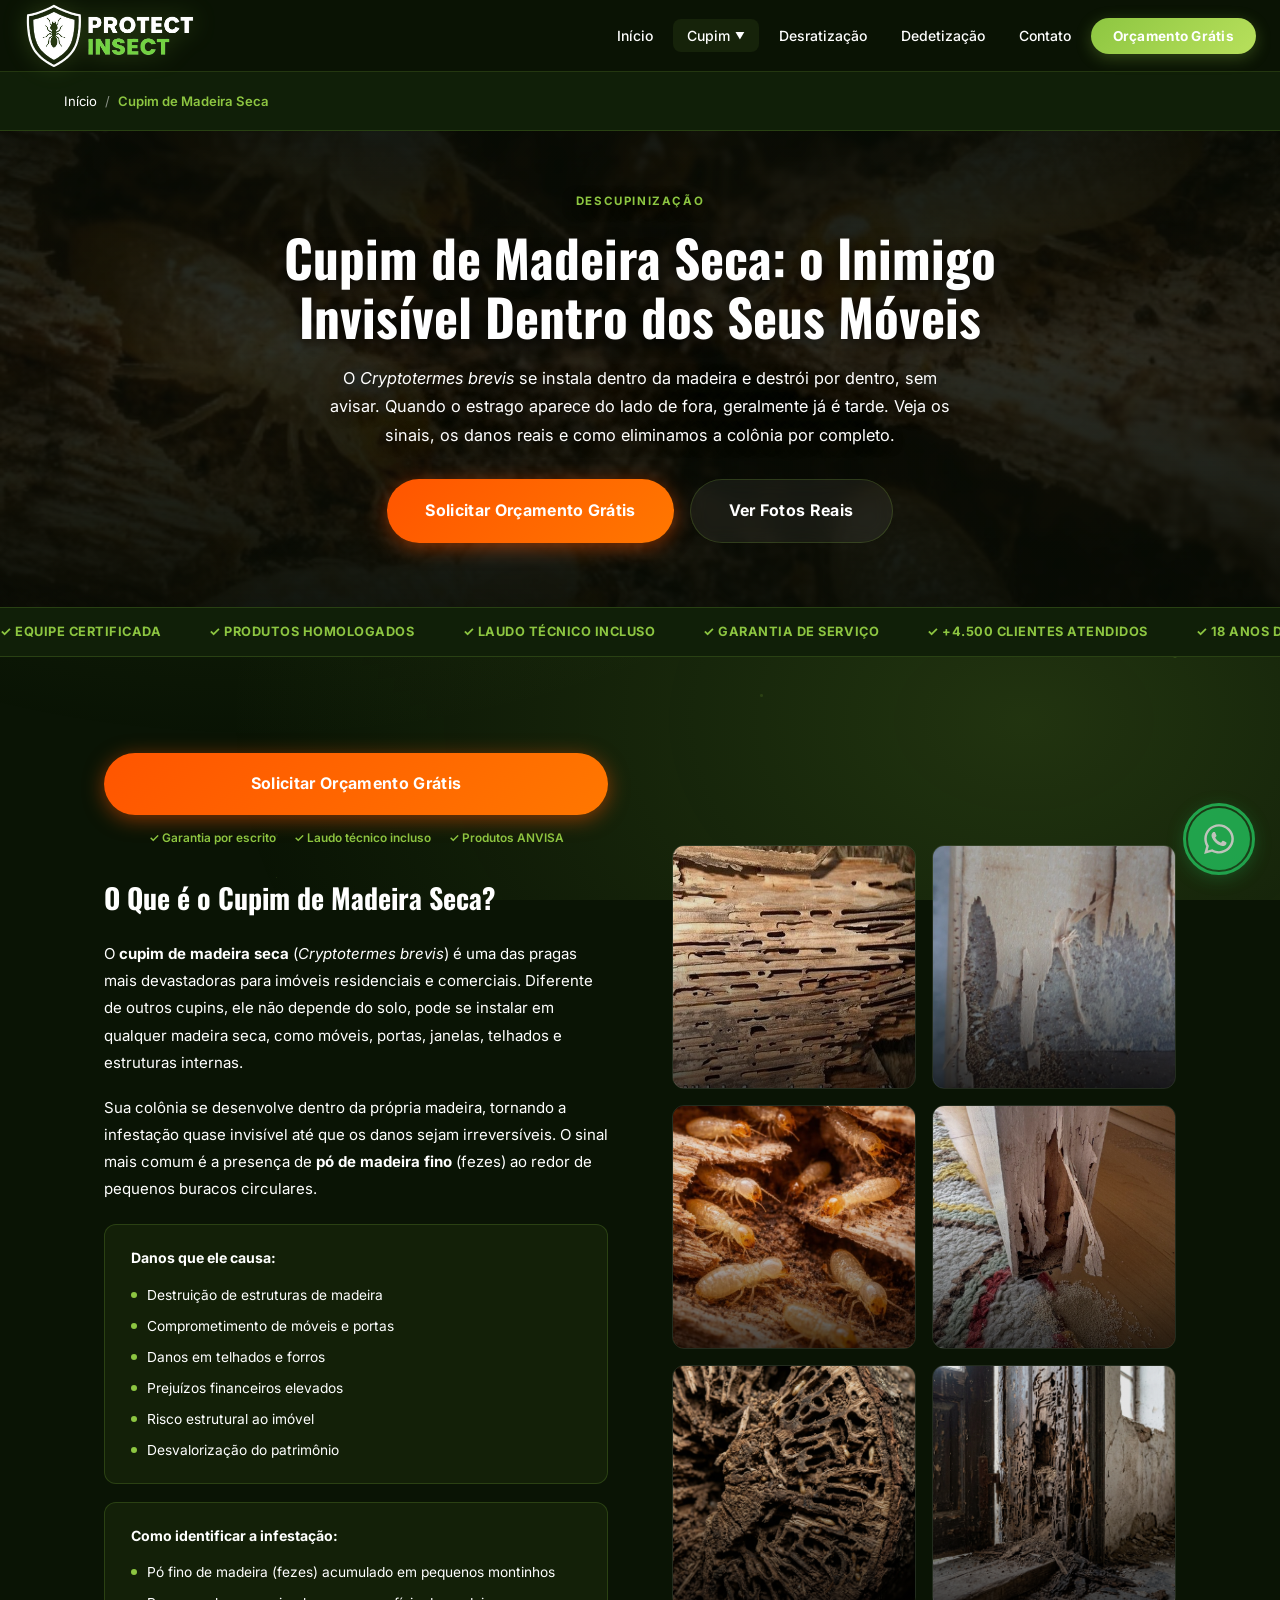
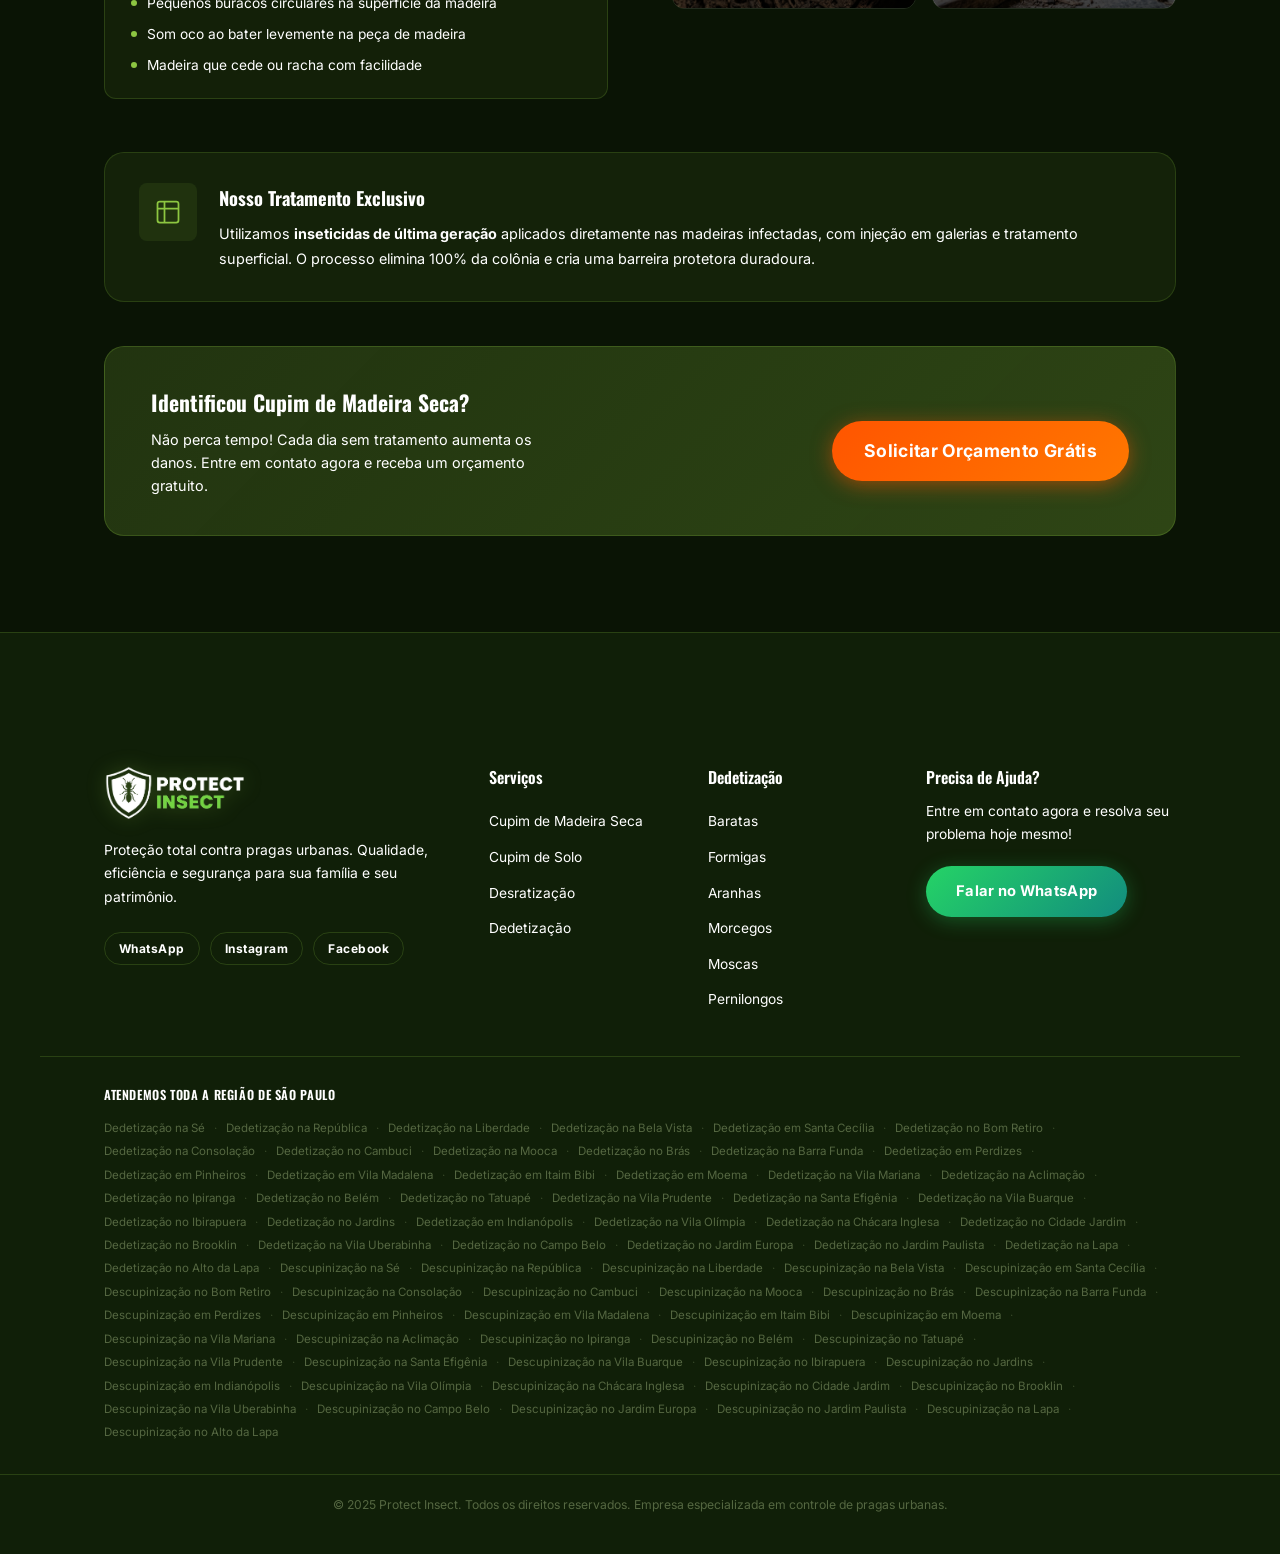
==== commit 23122b82: "feat: favicon quadrado corrigido e cores da barra de acoes mobile - Novo favicon.png recortado so co" ====
--- a/cupim-madeira-seca.html
+++ b/cupim-madeira-seca.html
@@ -11,7 +11,7 @@
   <meta charset="UTF-8" />
   <meta name="viewport" content="width=device-width, initial-scale=1.0, maximum-scale=1.0, user-scalable=no" />
   <title>Cupim de Madeira Seca: Como Identificar e Eliminar | Protect Insect</title>
-  <link rel="icon" type="image/png" href="images/logo_novo.png" />
+  <link rel="icon" type="image/png" href="images/favicon.png" />
   <meta name="description" content="Cupim de madeira seca (Cryptotermes brevis): como identificar os sinais, os danos que causa e nosso tratamento especializado com garantia e laudo técnico. Orçamento grátis." />
   <link rel="preconnect" href="https://fonts.googleapis.com" />
   <link rel="preconnect" href="https://fonts.gstatic.com" crossorigin />
--- a/style.css
+++ b/style.css
@@ -193,10 +193,13 @@
   color: var(--white);
 }
 .mobile-action-btn svg { width: 18px; height: 18px; }
-.mobile-action-call { background: rgba(255,85,0,0.12); }
-.mobile-action-call svg { stroke: var(--primary); }
-.mobile-action-whats { background: rgba(37,211,102,0.14); border-left: 1px solid var(--border); }
-.mobile-action-whats svg { fill: var(--whatsapp); width: 20px; height: 20px; }
+.mobile-action-call { background: rgba(232,67,27,0.14); }
+.mobile-action-call svg { stroke: #E8431B; }
+.mobile-action-whats {
+  background: linear-gradient(180deg, #A4E97B 0%, #64BA4A 100%);
+  border-left: 1px solid rgba(0,0,0,0.15);
+}
+.mobile-action-whats svg { fill: var(--white); width: 20px; height: 20px; }
 
 @media (max-width: 640px) {
   .mobile-action-bar { display: flex; }
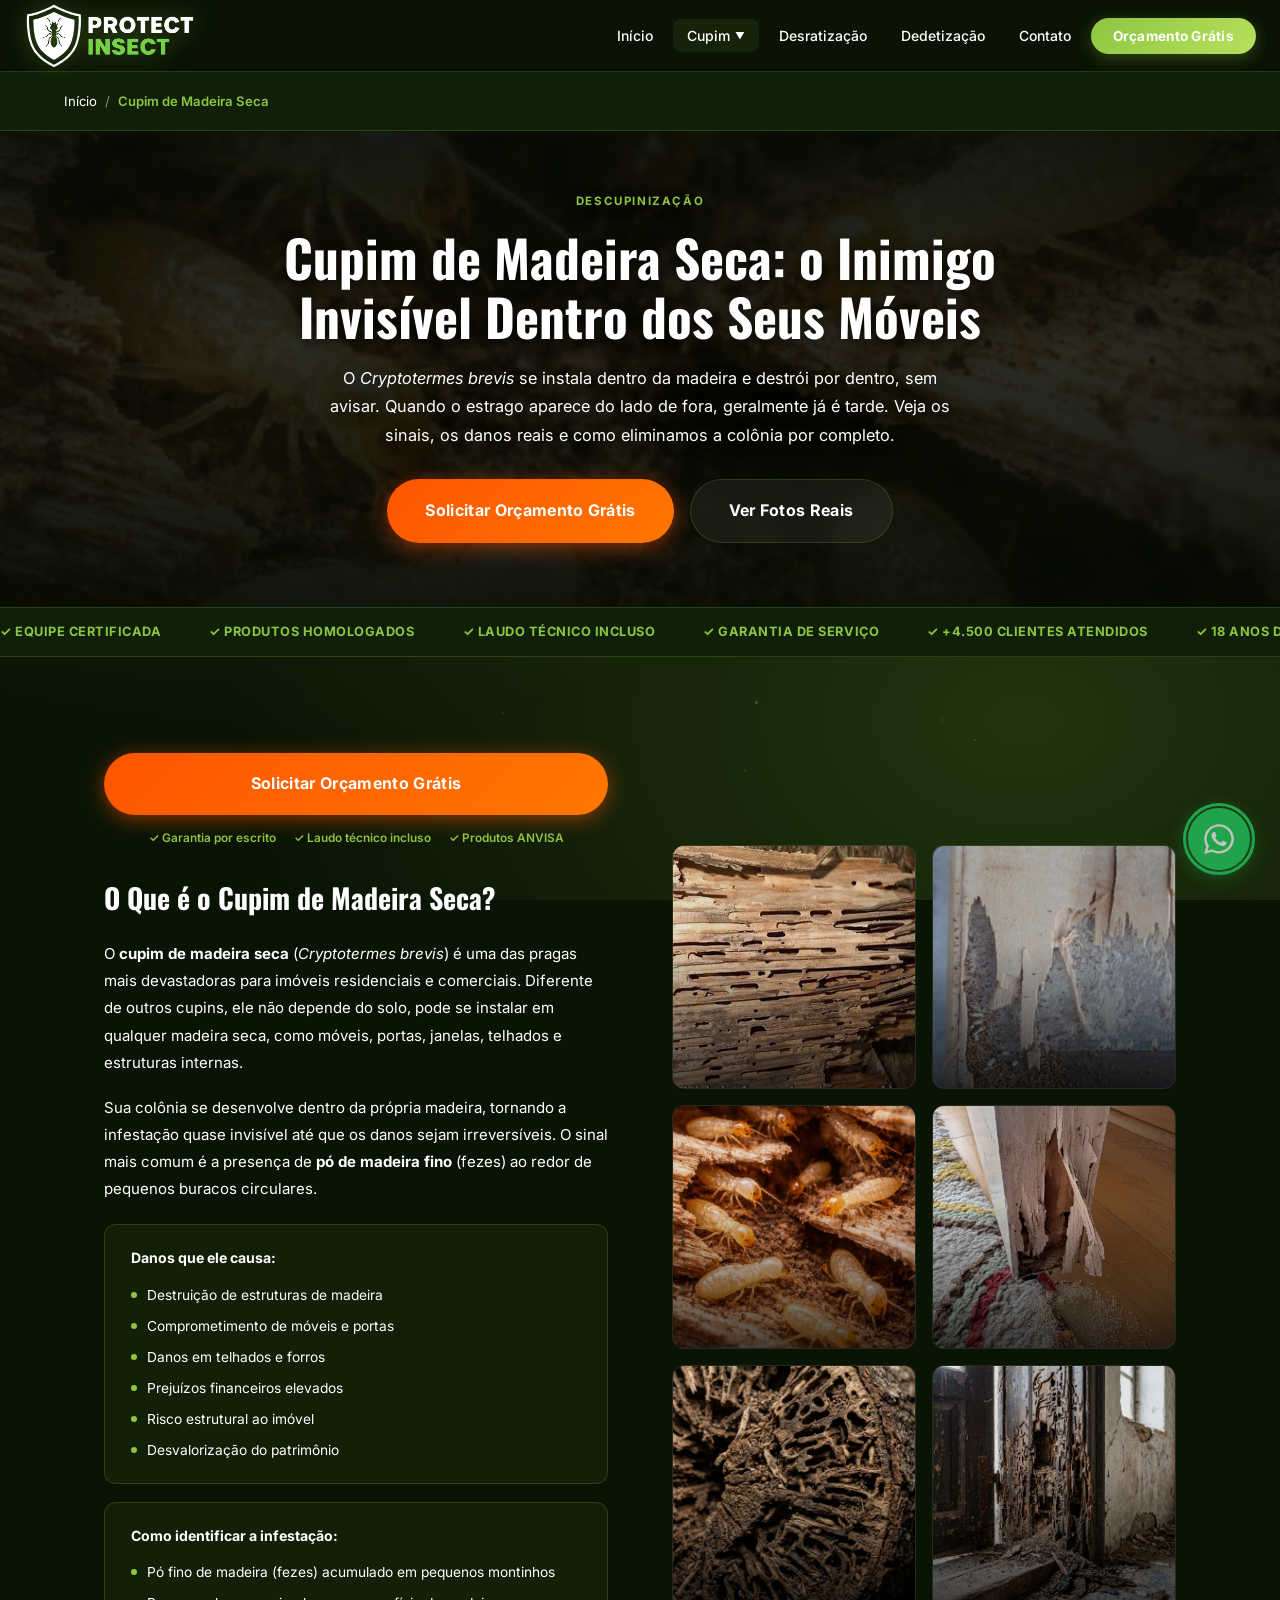
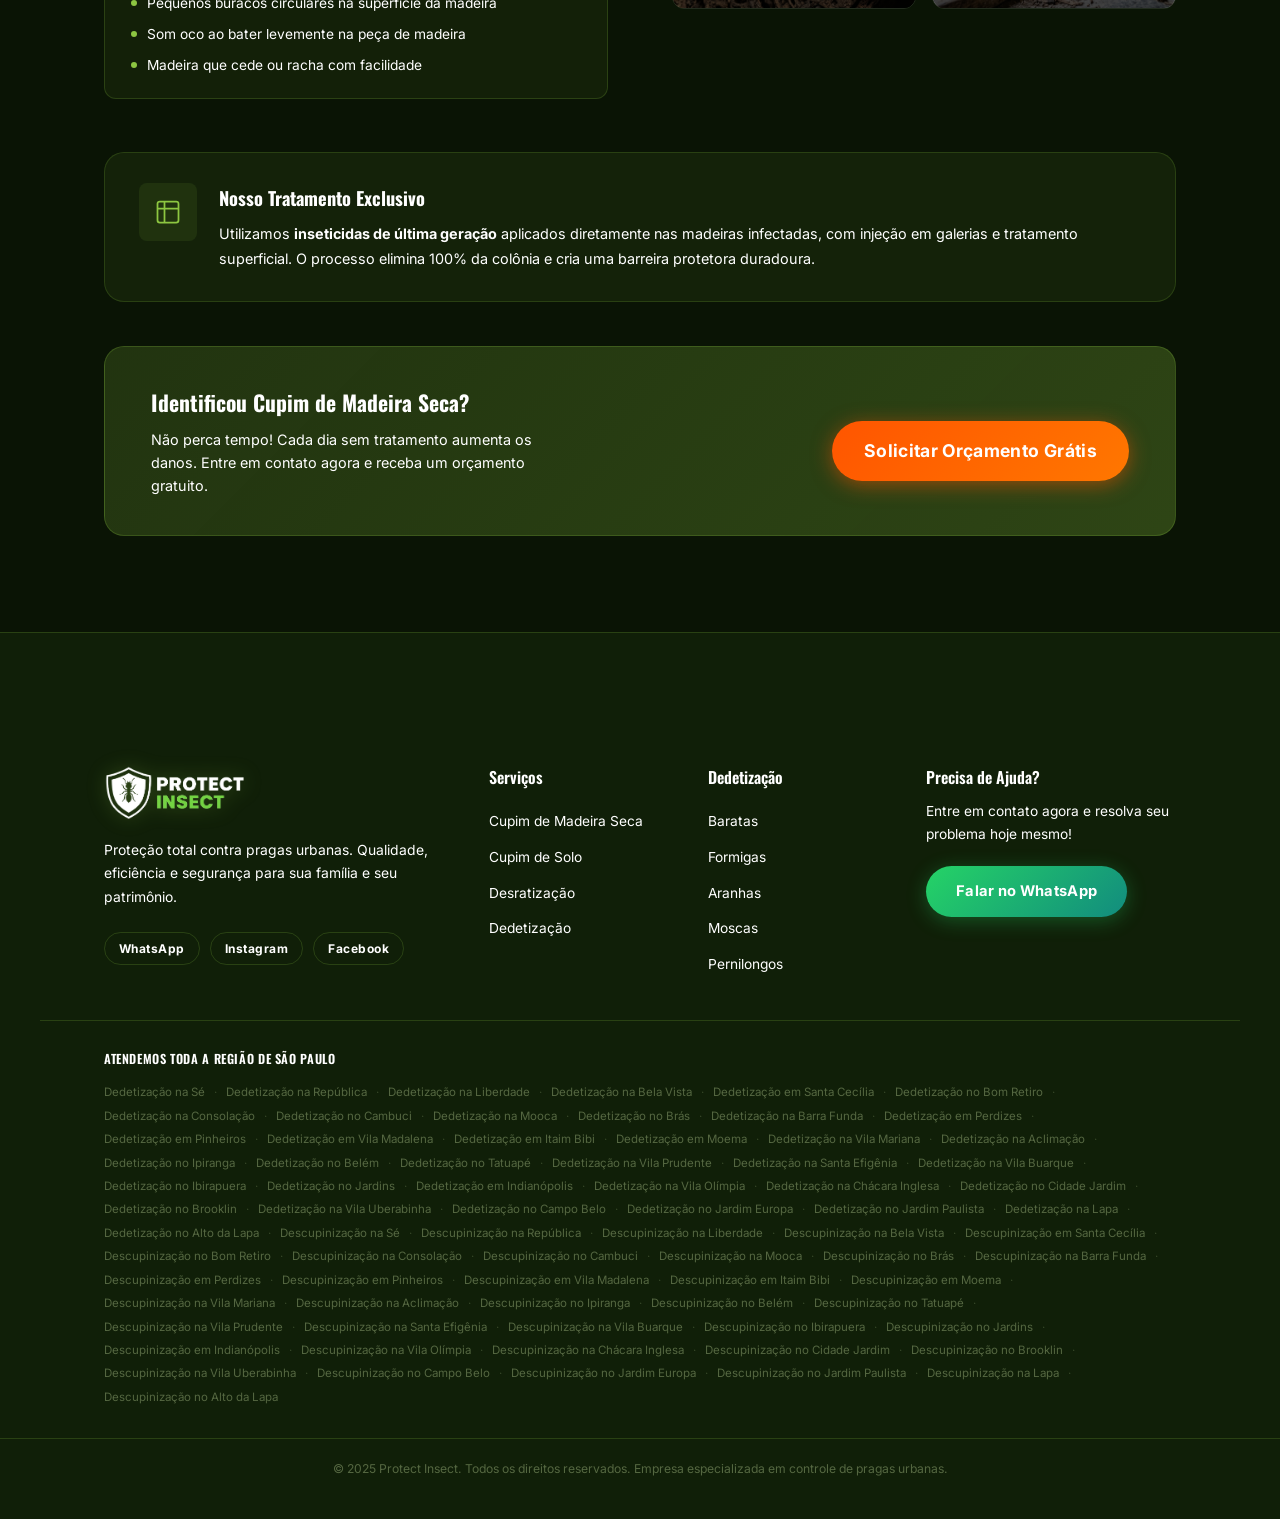
==== commit e96e7737: "feat: remove servico de morcegos, ajusta textos e corrige botao sobrepondo texto nas paginas interna" ====
--- a/cupim-madeira-seca.html
+++ b/cupim-madeira-seca.html
@@ -259,7 +259,6 @@
           <li><a href="dedetizacao.html#barata">Baratas</a></li>
           <li><a href="dedetizacao.html#formiga">Formigas</a></li>
           <li><a href="dedetizacao.html#aranha">Aranhas</a></li>
-          <li><a href="dedetizacao.html#morcego">Morcegos</a></li>
           <li><a href="dedetizacao.html#mosca">Moscas</a></li>
           <li><a href="dedetizacao.html#pernilongo">Pernilongos</a></li>
         </ul>
--- a/style.css
+++ b/style.css
@@ -2018,7 +2018,8 @@
   .stat-badge-icon svg { width: 17px; height: 17px; }
   .stat-badge-text { white-space: normal; text-align: center; font-size: 0.66rem; }
   .stat-badge-text strong { font-size: 0.85rem; }
-  .hero-buttons { justify-content: center; position: relative; z-index: 2; margin-top: -40px; }
+  .hero-buttons { justify-content: center; }
+  .hero > .hero-content .hero-buttons { position: relative; z-index: 2; margin-top: -40px; }
   /* Linha de confiança: uma única fileira com os 3 itens, ícone em cima e texto em
      duas linhas embaixo, separados por divisórias finas — igual à referência. */
   .hero-trust-row {
